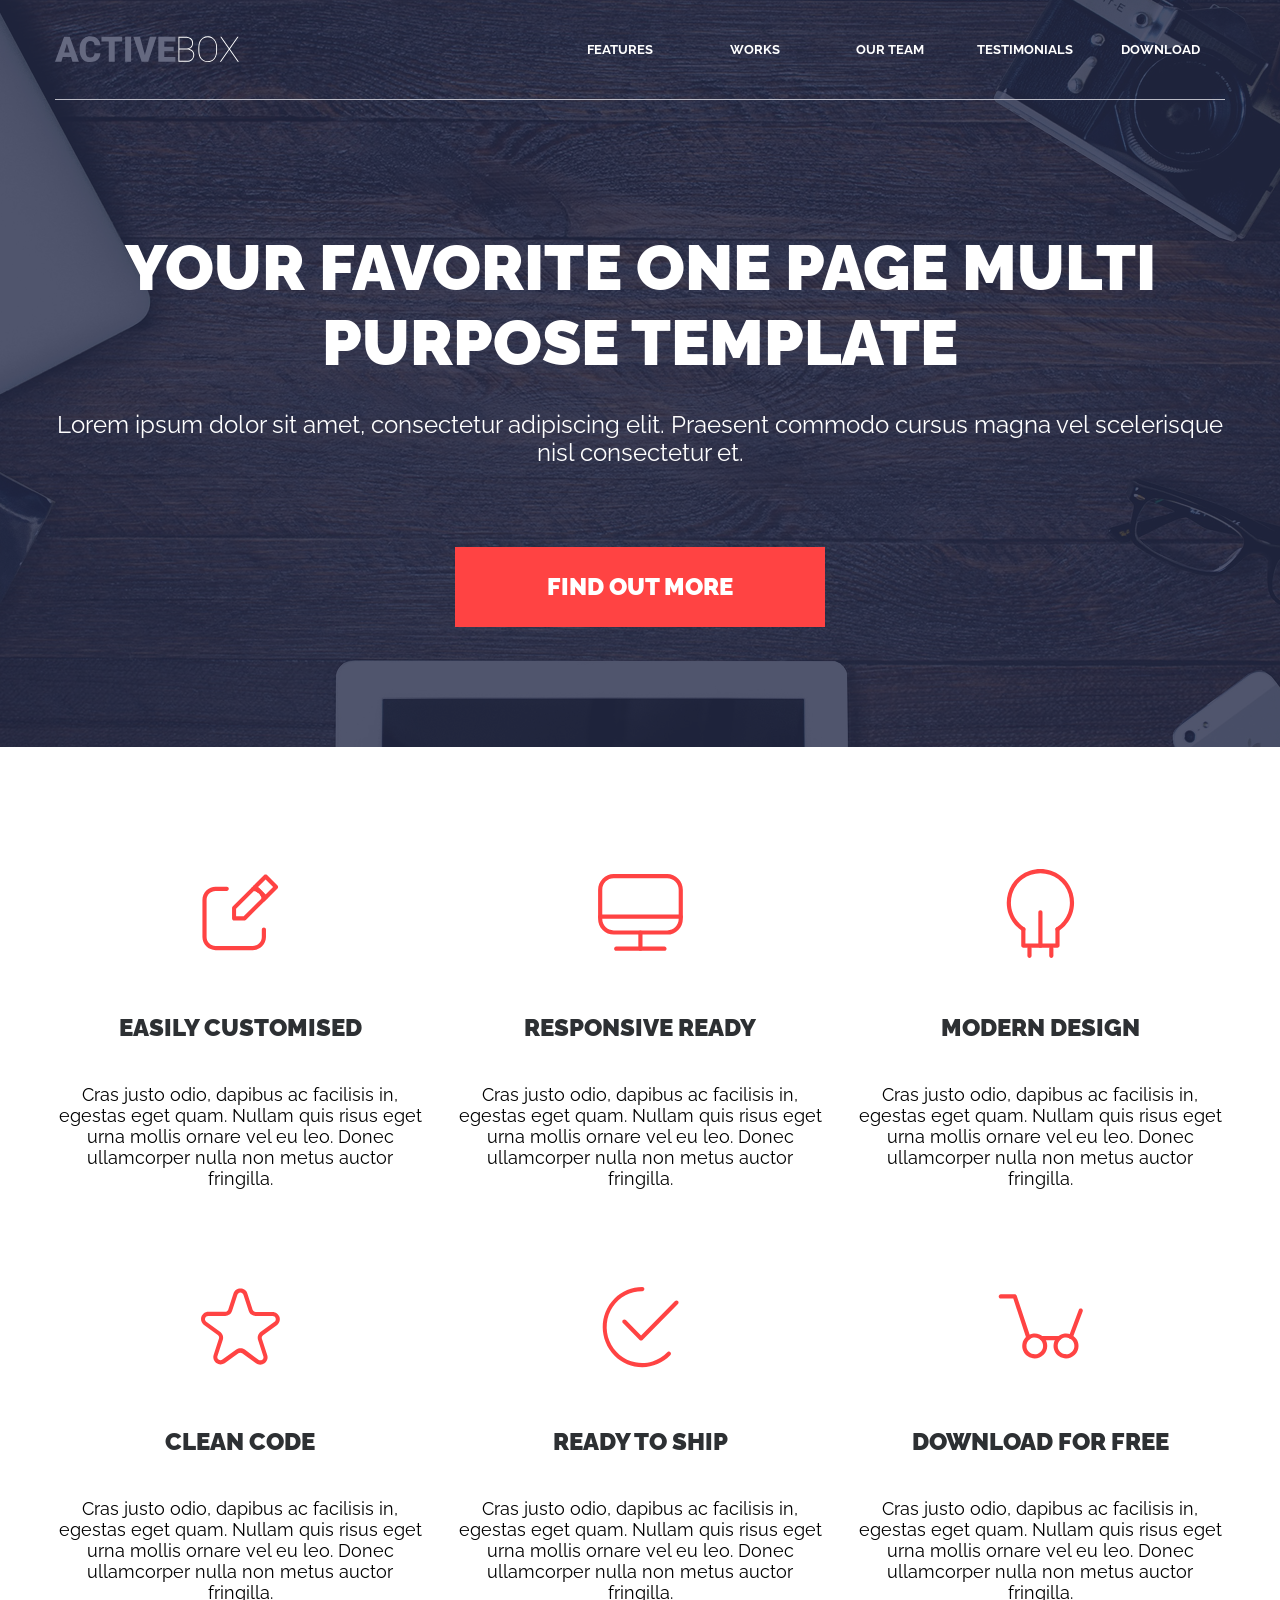
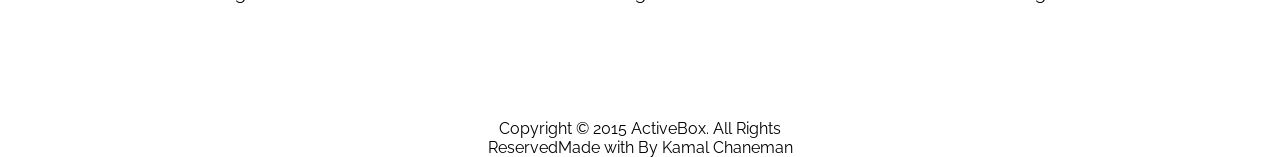
==== ActiveBox/index.html @ f8996e9f "init work on ActiveBox project" ====
<!DOCTYPE html>
<html lang="en">
<head>
    <meta charset="UTF-8">
    <meta name="viewport" content="width=device-width, initial-scale=1.0">
    <title>Active Box</title>
    <link rel="icon" type="image/svg" href="images/favicon.svg">
    <link rel="stylesheet" href="styles/style.css">
</head>
<body>
    <header class="header">
        <div class="container">
            <a class="header__logo" href="#top">
                <img src="images/logo.svg">
            </a>
            <nav class="menu">
                <ul class="menu__items">
                    <li class="menu__item"><a class="menu__link">features</a></li>
                    <li class="menu__item"><a class="menu__link">works</a></li>
                    <li class="menu__item"><a class="menu__link">our team</a></li>
                    <li class="menu__item"><a class="menu__link">testimonials</a></li>
                    <li class="menu__item"><a class="menu__link">download</a></li>
                </ul>
            </nav>
        </div>
    </header>
    <main>
        <section class="intro">
            <div class="container"> 
                <h1 class="intro__title">Your Favorite One Page Multi Purpose Template</h1>
                <p class="intro__text">Lorem ipsum dolor sit amet, consectetur adipiscing elit. Praesent commodo cursus magna vel scelerisque nisl consectetur et.</p>
                <button>Find Out More</button>
            </div>
        </section>
        <div class="works">
            <div class="container">
                <div class="works__item">
                    <div class="works__item__wrapper-image">
                        <svg class="works__item__image" width="77" height="77" viewBox="0 0 77 77" fill="none" xmlns="http://www.w3.org/2000/svg">
                            <path d="M50.7596 76.1257H13.5929C10.0971 76.1146 6.7482 74.7182 4.28016 72.2423C1.81212 69.7665 0.426252 66.4132 0.42627 62.9173V25.8757C0.437257 22.387 1.82798 19.0444 4.29483 16.5776C6.76169 14.1107 10.1043 12.72 13.5929 12.709H24.7179C25.2705 12.709 25.8004 12.9285 26.1911 13.3192C26.5818 13.7099 26.8013 14.2398 26.8013 14.7923C26.8013 15.3449 26.5818 15.8748 26.1911 16.2655C25.8004 16.6562 25.2705 16.8757 24.7179 16.8757H13.5929C11.2094 16.8866 8.92654 17.8383 7.24108 19.5238C5.55563 21.2093 4.6039 23.4921 4.59294 25.8757V62.9173C4.59291 65.3081 5.53979 67.6016 7.22643 69.2961C8.91307 70.9905 11.2022 71.948 13.5929 71.959H50.7596C51.947 71.959 53.1227 71.7251 54.2197 71.2707C55.3167 70.8164 56.3134 70.1503 57.153 69.3107C57.9926 68.4712 58.6586 67.4744 59.113 66.3774C59.5674 65.2804 59.8013 64.1047 59.8013 62.9173V55.5007C59.8013 54.9481 60.0208 54.4182 60.4115 54.0275C60.8022 53.6368 61.3321 53.4173 61.8846 53.4173C62.4371 53.4173 62.967 53.6368 63.3577 54.0275C63.7484 54.4182 63.9679 54.9481 63.9679 55.5007V62.9173C63.9679 66.4204 62.5763 69.78 60.0993 72.257C57.6223 74.7341 54.2627 76.1257 50.7596 76.1257V76.1257Z" fill="#FF4343"/>
                            <path d="M61.7179 27.3756C61.1795 27.3761 60.6618 27.1681 60.2734 26.7952C59.885 26.4223 59.6561 25.9136 59.6345 25.3756C59.5516 23.8318 59.0629 22.3371 58.2179 21.0423C57.5377 19.9667 56.6268 19.0559 55.5512 18.3756C54.3002 17.5675 52.8689 17.0808 51.3845 16.959C51.1109 16.9483 50.842 16.8837 50.5934 16.7689C50.3447 16.6542 50.1211 16.4916 49.9353 16.2903C49.7495 16.0891 49.6053 15.8532 49.5108 15.5962C49.4163 15.3391 49.3734 15.066 49.3845 14.7923C49.3728 14.2647 49.5658 13.7529 49.9232 13.3645C50.2805 12.9761 50.7744 12.7412 51.3012 12.709C53.6148 12.8121 55.8588 13.5313 57.8012 14.7923C59.3832 15.7885 60.7216 17.127 61.7179 18.709C62.9789 20.6514 63.6981 22.8954 63.8012 25.209C63.8124 25.4826 63.7695 25.7558 63.675 26.0128C63.5805 26.2699 63.4362 26.5058 63.2504 26.707C63.0647 26.9082 62.8411 27.0709 62.5924 27.1856C62.3437 27.3003 62.0749 27.3649 61.8012 27.3756H61.7179Z" fill="#FF4343"/>
                            <path d="M42.4258 46.5006H32.1342C31.5816 46.5006 31.0517 46.2811 30.661 45.8904C30.2703 45.4997 30.0508 44.9698 30.0508 44.4172V33.9172C30.0476 33.3736 30.2569 32.8503 30.6342 32.4589L51.4675 11.6256C51.8569 11.2438 52.3805 11.03 52.9258 11.03C53.4711 11.03 53.9947 11.2438 54.3842 11.6256L58.0092 15.2506C58.3909 15.64 58.6047 16.1636 58.6047 16.7089C58.6047 17.2542 58.3909 17.7778 58.0092 18.1672C57.8155 18.3625 57.5851 18.5175 57.3312 18.6233C57.0773 18.729 56.805 18.7835 56.53 18.7835C56.255 18.7835 55.9827 18.729 55.7288 18.6233C55.4749 18.5175 55.2445 18.3625 55.0508 18.1672L52.9258 16.0839L34.0925 34.7922V42.3339H41.6342L60.5092 23.4172L58.3842 21.2922C58.0024 20.9028 57.7886 20.3792 57.7886 19.8339C57.7886 19.2886 58.0024 18.765 58.3842 18.3756C58.5778 18.1803 58.8083 18.0253 59.0621 17.9195C59.316 17.8138 59.5883 17.7593 59.8633 17.7593C60.1384 17.7593 60.4107 17.8138 60.6645 17.9195C60.9184 18.0253 61.1488 18.1803 61.3425 18.3756L64.9258 21.9589C65.1211 22.1526 65.2761 22.383 65.3819 22.6369C65.4876 22.8907 65.5421 23.163 65.5421 23.4381C65.5421 23.7131 65.4876 23.9854 65.3819 24.2393C65.2761 24.4931 65.1211 24.7236 64.9258 24.9172L44.0925 45.7506C43.8843 45.9873 43.6279 46.1767 43.3404 46.3061C43.0529 46.4354 42.7411 46.5018 42.4258 46.5006Z" fill="#FF4343"/>
                            <path d="M63.5928 25.5006C63.0365 25.506 62.4994 25.2971 62.0928 24.9173L58.5095 21.2923C58.1278 20.9028 57.914 20.3793 57.914 19.8339C57.914 19.2886 58.1278 18.765 58.5095 18.3756C58.7032 18.1803 58.9336 18.0254 59.1875 17.9196C59.4413 17.8138 59.7136 17.7594 59.9887 17.7594C60.2637 17.7594 60.536 17.8138 60.7899 17.9196C61.0437 18.0254 61.2741 18.1803 61.4678 18.3756L63.5928 20.5006L71.0928 12.9589L63.5928 5.45894L56.0512 12.9589L58.1762 15.0839C58.5579 15.4734 58.7717 15.997 58.7717 16.5423C58.7717 17.0876 58.5579 17.6112 58.1762 18.0006C57.9825 18.1959 57.7521 18.3509 57.4982 18.4566C57.2443 18.5624 56.972 18.6169 56.697 18.6169C56.422 18.6169 56.1497 18.5624 55.8958 18.4566C55.6419 18.3509 55.4115 18.1959 55.2178 18.0006L51.6345 14.4173C51.4343 14.2312 51.2753 14.0054 51.1677 13.7542C51.06 13.5031 51.0062 13.2322 51.0095 12.9589C51.0054 12.6794 51.0588 12.4021 51.1663 12.1441C51.2738 11.8861 51.4332 11.6529 51.6345 11.4589L62.0928 1.04227C62.2865 0.847004 62.5169 0.692016 62.7708 0.586248C63.0247 0.48048 63.297 0.426025 63.572 0.426025C63.847 0.426025 64.1193 0.48048 64.3732 0.586248C64.6271 0.692016 64.8575 0.847004 65.0512 1.04227L75.5095 11.4589C75.8939 11.8554 76.1088 12.3859 76.1088 12.9381C76.1088 13.4903 75.8939 14.0208 75.5095 14.4173L65.0512 24.9173C64.6598 25.2945 64.1364 25.5039 63.5928 25.5006Z" fill="#FF4343"/>
                        </svg>    
                    </div>                      
                    <h3 class="works__item__title">Easily Customised</h3>
                    <p class="works__item__text">Cras justo odio, dapibus ac facilisis in, egestas eget quam. Nullam quis risus eget urna mollis ornare vel eu leo. Donec ullamcorper nulla non metus auctor fringilla.</p>
                </div>
                <div class="works__item">
                    <div class="works__item__wrapper-image">
                        <svg class="works__item__image" width="85" height="77" viewBox="0 0 85 77" fill="none" xmlns="http://www.w3.org/2000/svg">
                            <path d="M69.2682 60.6166H15.6848C11.5519 60.6166 7.58817 58.9748 4.66573 56.0524C1.74329 53.1299 0.101475 49.1662 0.101475 45.0333V15.8666C0.0794684 13.8042 0.465993 11.7579 1.23876 9.84563C2.01152 7.93337 3.15523 6.19302 4.60392 4.72496C6.05262 3.2569 7.77763 2.09018 9.67946 1.29209C11.5813 0.493999 13.6223 0.0803338 15.6848 0.0749512H69.2682C73.3977 0.0859488 77.355 1.73129 80.2751 4.65135C83.1951 7.57141 84.8405 11.5287 84.8515 15.6583V45.0333C84.8515 47.0797 84.4484 49.1061 83.6653 50.9968C82.8821 52.8874 81.7343 54.6053 80.2872 56.0524C78.8402 57.4994 77.1223 58.6473 75.2316 59.4304C73.341 60.2135 71.3146 60.6166 69.2682 60.6166ZM15.6848 4.24162C12.6569 4.24162 9.75305 5.44444 7.61201 7.58548C5.47097 9.72652 4.26814 12.6304 4.26814 15.6583V45.0333C4.26814 48.0612 5.47097 50.965 7.61201 53.1061C9.75305 55.2471 12.6569 56.45 15.6848 56.45H69.2682C72.296 56.45 75.1999 55.2471 77.341 53.1061C79.482 50.965 80.6848 48.0612 80.6848 45.0333V15.8666C80.7125 14.3499 80.4376 12.8429 79.8763 11.4336C79.315 10.0244 78.4784 8.7411 77.4155 7.6588C76.3526 6.5765 75.0847 5.71688 73.6858 5.13015C72.2869 4.54343 70.7851 4.24137 69.2682 4.24162H15.6848Z" fill="#FF4343"/>
                            <path d="M82.7673 44.7834H2.18392C1.63472 44.7727 1.111 44.5498 0.722583 44.1614C0.334171 43.773 0.111253 43.2492 0.100586 42.7C0.100586 42.1475 0.320079 41.6176 0.71078 41.2269C1.10148 40.8362 1.63138 40.6167 2.18392 40.6167H82.7673C83.3198 40.6167 83.8497 40.8362 84.2404 41.2269C84.6311 41.6176 84.8506 42.1475 84.8506 42.7C84.8506 43.2526 84.6311 43.7825 84.2404 44.1732C83.8497 44.5639 83.3198 44.7834 82.7673 44.7834Z" fill="#FF4343"/>
                            <path d="M42.4207 76.7417C41.8682 76.7417 41.3383 76.5222 40.9476 76.1315C40.5569 75.7408 40.3374 75.2109 40.3374 74.6584V58.5334C40.3374 57.9809 40.5569 57.451 40.9476 57.0603C41.3383 56.6696 41.8682 56.4501 42.4207 56.4501C42.9733 56.4501 43.5032 56.6696 43.8939 57.0603C44.2846 57.451 44.5041 57.9809 44.5041 58.5334V74.6584C44.5041 75.2109 44.2846 75.7408 43.8939 76.1315C43.5032 76.5222 42.9733 76.7417 42.4207 76.7417Z" fill="#FF4343"/>
                            <path d="M66.4938 76.7417H18.1605C17.6079 76.7417 17.078 76.5222 16.6873 76.1315C16.2966 75.7408 16.0771 75.2109 16.0771 74.6584C16.0771 74.1059 16.2966 73.576 16.6873 73.1853C17.078 72.7946 17.6079 72.5751 18.1605 72.5751H66.4938C67.0464 72.5751 67.5763 72.7946 67.967 73.1853C68.3577 73.576 68.5772 74.1059 68.5772 74.6584C68.5772 75.2109 68.3577 75.7408 67.967 76.1315C67.5763 76.5222 67.0464 76.7417 66.4938 76.7417Z" fill="#FF4343"/>
                        </svg>
                    </div>                        
                    <h3 class="works__item__title">Responsive Ready</h3>
                    <p class="works__item__text">Cras justo odio, dapibus ac facilisis in, egestas eget quam. Nullam quis risus eget urna mollis ornare vel eu leo. Donec ullamcorper nulla non metus auctor fringilla.</p>
                </div>
                <div class="works__item">
                    <div class="works__item__wrapper-image">
                        <svg class="works__item__image" width="69" height="90" viewBox="0 0 69 90" fill="none" xmlns="http://www.w3.org/2000/svg">
                            <path d="M51.4917 63.2833C51.1469 63.2873 50.8066 63.2056 50.5011 63.0456C50.1957 62.8856 49.9348 62.6523 49.7417 62.3666C49.5878 62.1352 49.4818 61.8752 49.4299 61.6022C49.3779 61.3291 49.3812 61.0484 49.4394 60.7766C49.4977 60.5048 49.6097 60.2474 49.769 60.0195C49.9282 59.7917 50.1315 59.598 50.3667 59.45C55.7266 56.0025 59.826 50.912 62.0513 44.9404C64.2767 38.9687 64.5084 32.4369 62.7118 26.3226C60.9152 20.2082 57.1869 14.84 52.0848 11.0214C46.9827 7.20279 40.7812 5.13906 34.4084 5.13906C28.0355 5.13906 21.834 7.20279 16.7319 11.0214C11.6298 14.84 7.90151 20.2082 6.10491 26.3226C4.30831 32.4369 4.54003 38.9687 6.76542 44.9404C8.9908 50.912 13.0902 56.0025 18.45 59.45C18.6957 59.5901 18.9103 59.7789 19.0807 60.0046C19.2511 60.2304 19.3737 60.4886 19.4411 60.7633C19.5085 61.038 19.5192 61.3236 19.4727 61.6026C19.4261 61.8816 19.3232 62.1482 19.1702 62.3862C19.0173 62.6241 18.8174 62.8284 18.583 62.9866C18.3485 63.1448 18.0842 63.2536 17.8063 63.3064C17.5284 63.3591 17.2426 63.3547 16.9665 63.2935C16.6903 63.2322 16.4296 63.1153 16.2 62.95C10.0822 59.0162 5.40286 53.207 2.86229 46.3918C0.321723 39.5765 0.0565906 32.1218 2.10657 25.1433C4.15655 18.1648 8.4114 12.0378 14.2343 7.67936C20.0572 3.32093 27.135 0.965454 34.4084 0.965454C41.6818 0.965454 48.7596 3.32093 54.5825 7.67936C60.4054 12.0378 64.6602 18.1648 66.7102 25.1433C68.7602 32.1218 68.495 39.5765 65.9545 46.3918C63.4139 53.207 58.7345 59.0162 52.6167 62.95C52.2846 63.1734 51.892 63.2898 51.4917 63.2833V63.2833Z" fill="#FF4343"/>
                            <path d="M51.4917 79.7417H17.325C16.7758 79.731 16.2521 79.5081 15.8637 79.1197C15.4753 78.7313 15.2524 78.2076 15.2417 77.6584V61.2C15.2524 60.6508 15.4753 60.1271 15.8637 59.7387C16.2521 59.3503 16.7758 59.1274 17.325 59.1167C17.8776 59.1167 18.4075 59.3362 18.7982 59.7269C19.1889 60.1176 19.4084 60.6475 19.4084 61.2V75.575H49.4084V61.2C49.4084 60.6475 49.6279 60.1176 50.0186 59.7269C50.4093 59.3362 50.9392 59.1167 51.4917 59.1167C52.0409 59.1274 52.5646 59.3503 52.953 59.7387C53.3414 60.1271 53.5644 60.6508 53.575 61.2V77.6584C53.5644 78.2076 53.3414 78.7313 52.953 79.1197C52.5646 79.5081 52.0409 79.731 51.4917 79.7417V79.7417Z" fill="#FF4343"/>
                            <path d="M23.4915 89.9084C22.939 89.9084 22.4091 89.6889 22.0184 89.2982C21.6277 88.9075 21.4082 88.3776 21.4082 87.8251V80.4918C21.4189 79.9426 21.6418 79.4189 22.0302 79.0304C22.4186 78.642 22.9423 78.4191 23.4915 78.4084C24.0441 78.4084 24.574 78.6279 24.9647 79.0186C25.3554 79.4093 25.5749 79.9392 25.5749 80.4918V87.8251C25.5749 88.3776 25.3554 88.9075 24.9647 89.2982C24.574 89.6889 24.0441 89.9084 23.4915 89.9084Z" fill="#FF4343"/>
                            <path d="M45.325 89.9084C44.7725 89.9084 44.2426 89.6889 43.8519 89.2982C43.4612 88.9075 43.2417 88.3776 43.2417 87.8251V80.4918C43.2417 79.9392 43.4612 79.4093 43.8519 79.0186C44.2426 78.6279 44.7725 78.4084 45.325 78.4084C45.8742 78.4191 46.398 78.642 46.7864 79.0304C47.1748 79.4189 47.3977 79.9426 47.4084 80.4918V87.8251C47.4084 88.3776 47.1889 88.9075 46.7982 89.2982C46.4075 89.6889 45.8776 89.9084 45.325 89.9084Z" fill="#FF4343"/>
                            <path d="M34.4085 79.7416C33.856 79.7416 33.3261 79.5221 32.9354 79.1314C32.5447 78.7407 32.3252 78.2108 32.3252 77.6582V44.3249C32.3252 43.7724 32.5447 43.2425 32.9354 42.8518C33.3261 42.4611 33.856 42.2416 34.4085 42.2416C34.9611 42.2416 35.491 42.4611 35.8817 42.8518C36.2724 43.2425 36.4919 43.7724 36.4919 44.3249V77.6582C36.4919 78.2108 36.2724 78.7407 35.8817 79.1314C35.491 79.5221 34.9611 79.7416 34.4085 79.7416Z" fill="#FF4343"/>
                        </svg> 
                    </div>                       
                    <h3 class="works__item__title">Modern Design</h3>
                    <p class="works__item__text">Cras justo odio, dapibus ac facilisis in, egestas eget quam. Nullam quis risus eget urna mollis ornare vel eu leo. Donec ullamcorper nulla non metus auctor fringilla.</p>
                </div>
                <div class="works__item">
                    <div class="works__item__wrapper-image">
                        <svg class="works__item__image" width="79" height="77" viewBox="0 0 79 77" fill="none" xmlns="http://www.w3.org/2000/svg">
                            <path d="M19.4919 76.4083C17.9912 76.3711 16.5376 75.8769 15.3252 74.9916C14.0464 74.0723 13.0996 72.7638 12.6264 71.2616C12.1532 69.7594 12.1791 68.1445 12.7002 66.6583L17.9502 50.4916C18.1555 49.8537 18.1531 49.1672 17.9435 48.5308C17.7338 47.8944 17.3277 47.3409 16.7836 46.9499L3.03356 36.9499C1.79664 36.045 0.874324 34.7752 0.396221 33.3191C-0.0818823 31.8629 -0.0917467 30.2936 0.368013 28.8316C0.827772 27.3695 1.73405 26.0883 2.9595 25.1679C4.18495 24.2474 5.66799 23.7341 7.20023 23.6999H24.2002C24.8395 23.7146 25.4683 23.5353 26.0038 23.1858C26.5393 22.8362 26.9564 22.3328 27.2002 21.7416L32.4502 5.53326C32.8944 4.03821 33.8142 2.72887 35.07 1.80395C36.3258 0.879022 37.849 0.389007 39.4086 0.408261V0.408261C40.9559 0.390404 42.468 0.870981 43.7211 1.77893C44.9742 2.68687 45.9019 3.97398 46.3669 5.44993L51.6169 21.7416C51.832 22.3683 52.2359 22.9131 52.773 23.301C53.3102 23.689 53.9543 23.9011 54.6169 23.9083H71.6586C73.1908 23.9424 74.6738 24.4558 75.8993 25.3762C77.1247 26.2966 78.031 27.5779 78.4908 29.0399C78.9505 30.5019 78.9407 32.0713 78.4626 33.5274C77.9845 34.9835 77.0622 36.2533 75.8252 37.1583L62.0752 47.1583C61.5311 47.5492 61.125 48.1027 60.9153 48.7392C60.7057 49.3756 60.7033 50.0621 60.9086 50.6999L66.2002 66.9083C66.7102 68.3994 66.7262 70.0152 66.2459 71.5162C65.7656 73.0172 64.8145 74.3235 63.5336 75.2416C62.2908 76.1779 60.7771 76.6843 59.2211 76.6843C57.6651 76.6843 56.1513 76.1779 54.9086 75.2416L41.1586 65.2416C40.6165 64.8577 39.9686 64.6516 39.3044 64.6516C38.6402 64.6516 37.9923 64.8577 37.4502 65.2416L23.6586 75.2416C22.423 76.0505 20.9678 76.4579 19.4919 76.4083V76.4083ZM7.15856 27.9916C6.48984 27.9726 5.8335 28.1745 5.29116 28.5662C4.74882 28.9579 4.35074 29.5175 4.15856 30.1583C3.94233 30.7913 3.93493 31.4769 4.13744 32.1145C4.33995 32.752 4.74168 33.3077 5.28356 33.6999L19.0752 43.6999C20.351 44.6224 21.298 45.929 21.7778 47.4284C22.2577 48.9279 22.2451 50.5415 21.7419 52.0333L16.4919 68.0749C16.2688 68.7073 16.2579 69.3952 16.4609 70.0343C16.6639 70.6734 17.0698 71.2289 17.6169 71.6166C18.1485 72.0254 18.8004 72.2471 19.4711 72.2471C20.1417 72.2471 20.7936 72.0254 21.3252 71.6166L35.2419 61.6166C36.4862 60.7027 37.9897 60.2099 39.5336 60.2099C41.0774 60.2099 42.5809 60.7027 43.8252 61.6166L57.4919 71.7416C58.0235 72.1504 58.6754 72.3721 59.3461 72.3721C60.0167 72.3721 60.6686 72.1504 61.2002 71.7416C61.7474 71.3539 62.1532 70.7984 62.3562 70.1593C62.5592 69.5202 62.5484 68.8323 62.3252 68.1999L57.0752 52.0333C56.5721 50.5415 56.5595 48.9279 57.0393 47.4284C57.5191 45.929 58.4662 44.6224 59.7419 43.6999L73.4919 33.6999C74.0227 33.3057 74.4168 32.7551 74.6188 32.1256C74.8209 31.496 74.8209 30.819 74.6187 30.1895C74.4165 29.5599 74.0223 29.0095 73.4915 28.6153C72.9606 28.2212 72.3197 28.003 71.6586 27.9916H54.6169C53.0884 27.9726 51.6041 27.4764 50.3715 26.5725C49.1388 25.6685 48.2195 24.402 47.7419 22.9499L42.4086 6.74159C42.2164 6.1008 41.8183 5.54123 41.276 5.14955C40.7336 4.75786 40.0773 4.55589 39.4086 4.57493V4.57493C38.7398 4.55589 38.0835 4.75786 37.5412 5.14955C36.9988 5.54123 36.6007 6.1008 36.4086 6.74159L31.0752 22.9499C30.5977 24.402 29.6783 25.6685 28.4456 26.5725C27.213 27.4764 25.7287 27.9726 24.2002 27.9916H7.15856Z" fill="#FF4343"/>
                        </svg>
                    </div>                        
                    <h3 class="works__item__title">Clean Code</h3>
                    <p class="works__item__text">Cras justo odio, dapibus ac facilisis in, egestas eget quam. Nullam quis risus eget urna mollis ornare vel eu leo. Donec ullamcorper nulla non metus auctor fringilla.</p>
                </div>
                <div class="works__item">
                    <div class="works__item__wrapper-image">
                        <svg class="works__item__image" width="77" height="82" viewBox="0 0 77 82" fill="none" xmlns="http://www.w3.org/2000/svg">
                            <path d="M40.2996 81.2277C29.8015 81.2277 19.7333 76.9995 12.31 69.473C4.88668 61.9466 0.716309 51.7386 0.716309 41.0946C0.716309 30.4507 4.88668 20.2427 12.31 12.7163C19.7333 5.18984 29.8015 0.961548 40.2996 0.961548C40.8522 0.961548 41.3821 1.18409 41.7728 1.58022C42.1635 1.97634 42.383 2.51361 42.383 3.07382C42.383 3.63402 42.1635 4.17129 41.7728 4.56742C41.3821 4.96354 40.8522 5.18608 40.2996 5.18608C34.4566 5.15096 28.6957 6.58215 23.5305 9.3521C18.3653 12.122 13.9563 16.1447 10.6965 21.0614C7.43676 25.9782 5.42745 31.6363 4.84772 37.5314C4.268 43.4265 5.13587 49.3755 7.37398 54.848C9.61209 60.3205 13.1509 65.1466 17.675 68.8961C22.199 72.6455 27.5678 75.2018 33.3027 76.3371C39.0376 77.4724 44.9604 77.1514 50.5433 75.4028C56.1261 73.6541 61.1956 70.5321 65.2996 66.3151C65.4849 66.0928 65.7135 65.9117 65.971 65.7831C66.2286 65.6545 66.5095 65.5814 66.7963 65.5681C67.0831 65.5549 67.3695 65.6018 67.6375 65.7061C67.9055 65.8104 68.1494 65.9697 68.3538 66.174C68.5582 66.3784 68.7188 66.6233 68.8254 66.8936C68.9321 67.1638 68.9825 67.4535 68.9735 67.7444C68.9645 68.0353 68.8963 68.3212 68.7731 68.5841C68.65 68.8471 68.4746 69.0814 68.258 69.2723C64.6149 73.0485 60.2661 76.0506 55.4657 78.1033C50.6653 80.1561 45.5095 81.2182 40.2996 81.2277V81.2277Z" fill="#FF4343"/>
                            <path d="M39.0498 54.6131C38.7797 54.6219 38.5106 54.5739 38.2596 54.4721C38.0086 54.3703 37.7812 54.2169 37.5915 54.0216L20.9248 37.1235C20.7296 36.9271 20.5746 36.6935 20.4688 36.4361C20.363 36.1787 20.3086 35.9026 20.3086 35.6238C20.3086 35.3449 20.363 35.0688 20.4688 34.8114C20.5746 34.554 20.7296 34.3204 20.9248 34.1241C21.3213 33.7343 21.8518 33.5164 22.404 33.5164C22.9562 33.5164 23.4867 33.7343 23.8832 34.1241L39.0498 49.5436L73.0082 15.1136C73.4005 14.7159 73.9325 14.4924 74.4873 14.4924C75.0421 14.4924 75.5742 14.7159 75.9665 15.1136C76.3588 15.5114 76.5792 16.0508 76.5792 16.6133C76.5792 17.1758 76.3588 17.7153 75.9665 18.1131L40.5498 54.0216C40.351 54.2161 40.116 54.3686 39.8584 54.4701C39.6009 54.5717 39.3261 54.6203 39.0498 54.6131V54.6131Z" fill="#FF4343"/>
                        </svg>
                    </div>                     
                    <h3 class="works__item__title">Ready to Ship</h3>
                    <p class="works__item__text">Cras justo odio, dapibus ac facilisis in, egestas eget quam. Nullam quis risus eget urna mollis ornare vel eu leo. Donec ullamcorper nulla non metus auctor fringilla.</p>
                </div>
                <div class="works__item">
                    <div class="works__item__wrapper-image">
                        <svg class="works__item__image" width="85" height="65" viewBox="0 0 85 65" fill="none" xmlns="http://www.w3.org/2000/svg">
                            <path d="M61.1081 46.1999H43.6497C43.0972 46.1999 42.5673 45.9804 42.1766 45.5897C41.7859 45.199 41.5664 44.6691 41.5664 44.1165C41.5664 43.564 41.7859 43.0341 42.1766 42.6434C42.5673 42.2527 43.0972 42.0332 43.6497 42.0332H61.1081C61.6606 42.0332 62.1905 42.2527 62.5812 42.6434C62.9719 43.0341 63.1914 43.564 63.1914 44.1165C63.1914 44.6691 62.9719 45.199 62.5812 45.5897C62.1905 45.9804 61.6606 46.1999 61.1081 46.1999Z" fill="#FF4343"/>
                            <path d="M72.8583 44.9082C72.6117 44.9667 72.3548 44.9667 72.1083 44.9082C71.8515 44.8157 71.6159 44.6726 71.4153 44.4874C71.2148 44.3022 71.0535 44.0787 70.9408 43.8301C70.8281 43.5815 70.7665 43.3128 70.7595 43.04C70.7524 42.7671 70.8002 42.4956 70.8999 42.2416L80.8166 15.7416C81.0128 15.2299 81.4028 14.8162 81.9019 14.59C82.401 14.3638 82.9692 14.3434 83.4833 14.5332C83.9989 14.7387 84.4159 15.1341 84.6485 15.638C84.8811 16.142 84.9114 16.7159 84.7333 17.2416L74.8166 43.6166C74.6486 43.9971 74.3746 44.3213 74.0274 44.5504C73.6801 44.7794 73.2742 44.9036 72.8583 44.9082V44.9082Z" fill="#FF4343"/>
                            <path d="M30.3164 45.7C29.8817 45.7032 29.4573 45.5674 29.1051 45.3126C28.7528 45.0578 28.4911 44.6972 28.3581 44.2834L15.2747 4.53337H2.77474C2.22221 4.53337 1.6923 4.31387 1.3016 3.92317C0.9109 3.53247 0.691406 3.00257 0.691406 2.45003C0.702073 1.90084 0.924992 1.37711 1.3134 0.988698C1.70182 0.600285 2.22555 0.377366 2.77474 0.366699H16.7747C17.2064 0.375905 17.6251 0.516406 17.9749 0.76949C18.3248 1.02257 18.5892 1.37623 18.7331 1.78337L32.4414 42.95C32.5327 43.207 32.5716 43.4796 32.5558 43.7519C32.5401 44.0241 32.4699 44.2904 32.3495 44.5351C32.2291 44.7798 32.0609 44.9979 31.8549 45.1765C31.6488 45.3551 31.409 45.4906 31.1497 45.575C30.885 45.6794 30.6001 45.7221 30.3164 45.7V45.7Z" fill="#FF4343"/>
                            <path d="M36.7334 64.45C34.2611 64.45 31.8444 63.7169 29.7888 62.3433C27.7332 60.9698 26.131 59.0176 25.1849 56.7335C24.2388 54.4494 23.9913 51.9361 24.4736 49.5113C24.9559 47.0866 26.1464 44.8593 27.8946 43.1111C29.6427 41.363 31.87 40.1725 34.2948 39.6901C36.7195 39.2078 39.2329 39.4554 41.5169 40.4015C43.801 41.3476 45.7533 42.9497 47.1268 45.0053C48.5003 47.0609 49.2334 49.4777 49.2334 51.95C49.2334 55.2652 47.9164 58.4446 45.5722 60.7888C43.228 63.133 40.0486 64.45 36.7334 64.45V64.45ZM36.7334 43.6166C35.0852 43.6166 33.4741 44.1054 32.1037 45.021C30.7332 45.9367 29.6651 47.2382 29.0344 48.7609C28.4037 50.2836 28.2386 51.9592 28.5602 53.5757C28.8817 55.1922 29.6754 56.6771 30.8408 57.8425C32.0063 59.008 33.4911 59.8016 35.1077 60.1232C36.7242 60.4447 38.3997 60.2797 39.9224 59.649C41.4452 59.0182 42.7466 57.9501 43.6623 56.5797C44.578 55.2093 45.0667 53.5981 45.0667 51.95C45.0667 49.7398 44.1888 47.6202 42.626 46.0574C41.0632 44.4946 38.9435 43.6166 36.7334 43.6166Z" fill="#FF4343"/>
                            <path d="M68.0249 64.45C65.5526 64.45 63.1359 63.7169 61.0803 62.3433C59.0247 60.9698 57.4225 59.0176 56.4764 56.7335C55.5303 54.4494 55.2828 51.9361 55.7651 49.5113C56.2474 47.0866 57.4379 44.8593 59.1861 43.1111C60.9342 41.363 63.1615 40.1725 65.5863 39.6901C68.011 39.2078 70.5244 39.4554 72.8084 40.4015C75.0925 41.3476 77.0448 42.9497 78.4183 45.0053C79.7918 47.0609 80.5249 49.4777 80.5249 51.95C80.5249 55.2652 79.2079 58.4446 76.8637 60.7888C74.5195 63.133 71.3401 64.45 68.0249 64.45V64.45ZM68.0249 43.6166C66.3767 43.6166 64.7656 44.1054 63.3952 45.021C62.0247 45.9367 60.9566 47.2382 60.3259 48.7609C59.6952 50.2836 59.5302 51.9592 59.8517 53.5757C60.1732 55.1922 60.9669 56.6771 62.1324 57.8425C63.2978 59.008 64.7826 59.8016 66.3992 60.1232C68.0157 60.4447 69.6912 60.2797 71.2139 59.649C72.7367 59.0182 74.0381 57.9501 74.9538 56.5797C75.8695 55.2093 76.3582 53.5981 76.3582 51.95C76.3582 49.7398 75.4803 47.6202 73.9175 46.0574C72.3547 44.4946 70.235 43.6166 68.0249 43.6166Z" fill="#FF4343"/>
                        </svg> 
                    </div>
                    <h3 class="works__item__title">Download for Free</h3>
                    <p class="works__item__text">Cras justo odio, dapibus ac facilisis in, egestas eget quam. Nullam quis risus eget urna mollis ornare vel eu leo. Donec ullamcorper nulla non metus auctor fringilla.</p>
                </div>
            </div>
        </div>
    </main>
    <footer class="footer">
        <div class="container">
            <p class="footer__text">Copyright © 2015 ActiveBox. All Rights</p>
            <p class="footer__text">ReservedMade with <span>By Kamal Chaneman</span></p>
        </div>
    </footer>
</body>
</html>
---- ActiveBox/styles/style.css ----
@font-face {
  font-family: "Raleway";
  src: url(Raleway-VariableFont_wght.ttf);
}
* {
  margin: 0;
  padding: 0;
  box-sizing: border-box;
}

body {
  font-family: "Raleway";
}

@media only screen and (min-width: 1124px) {
  .container {
    max-width: 1170px;
    margin: 0 auto;
    text-align: center;
  }
}
@media only screen and (min-device-width: 768px) and (max-device-width: 1024px) {
  .container {
    max-width: 984px;
    margin: 0 auto;
    text-align: center;
  }
}
@media only screen and (max-device-width: 320px) {
  .container {
    max-width: 279px;
    margin: 0 auto;
    text-align: center;
  }
}
button {
  width: 100%;
  max-width: 370px;
  font-family: "Raleway";
  font-size: 24px;
  font-weight: 900;
  text-transform: uppercase;
  line-height: 28px;
  color: #ffffff;
  background-color: #FF4343;
  border: none;
  padding: 26px 10px;
}

button:hover {
  background-color: #E71414;
}

button:active {
  box-shadow: 4px 4px 30px #FF4343;
}

.header {
  position: absolute;
  width: 100%;
  z-index: 3;
}
.header .container {
  width: 100%;
  display: flex;
  justify-content: space-between;
  align-items: center;
  padding: 36px 0;
}
.header .container::after {
  display: block;
  content: "";
  width: 1170px;
  border-bottom: 1px solid #BABBC5;
  position: absolute;
  bottom: -1px;
}
@media only screen and (min-device-width: 768px) and (max-device-width: 1024px) {
  .header .container::after {
    max-width: 984px;
  }
}
.header__logo {
  display: flex;
}
.header .menu__items {
  display: flex;
  gap: 5px;
  list-style: none;
  text-transform: uppercase;
  justify-content: space-between;
}
@media only screen and (min-device-width: 768px) and (max-device-width: 1024px) {
  .header .menu__items {
    gap: 4px;
  }
}
.header .menu__item {
  min-width: 130px;
  display: flex;
  justify-content: center;
}
@media only screen and (min-device-width: 768px) and (max-device-width: 1024px) {
  .header .menu__item {
    min-width: 110px;
  }
}
.header .menu__link {
  font-size: 13px;
  line-height: 15px;
  font-weight: 700;
  color: #ffffff;
}
@media only screen and (min-device-width: 768px) and (max-device-width: 1024px) {
  .header .menu__link {
    font-size: 12px;
    line-height: 14px;
  }
}

.intro {
  background-image: url("../images/background.png");
  background-repeat: no-repeat;
  background-position: center;
  background-size: cover;
  position: relative;
  background-blend-mode: normal;
  padding: 230px 0 120px;
  margin-bottom: 116px;
  z-index: 2;
  /*
  @media only screen and (min-device-width: 768px) and (max-device-width: 1024px){   
          padding: 257px 0 126px;
      }
  */
}
.intro::after {
  display: block;
  position: absolute;
  width: 100%;
  height: 100%;
  content: "";
  background-color: rgba(37, 43, 73, 0.8);
  background-blend-mode: normal;
  left: 0;
  top: 0;
  bottom: 0;
  z-index: -1;
}
.intro__title {
  font-size: 64px;
  font-weight: 900;
  line-height: 75px;
  color: #ffffff;
  text-transform: uppercase;
  margin-bottom: 31.43px;
  /*  
  @media only screen and (min-device-width: 768px) and (max-device-width: 1024px){   
          font-size: 48px;
          line-height: 56px;
          margin-bottom: 61.86px;
      }
  */
}
.intro__text {
  font-size: 24px;
  font-weight: 400;
  line-height: 28px;
  color: #ffffff;
  margin-bottom: 79.57px;
  /*
  @media only screen and (min-device-width: 768px) and (max-device-width: 1024px){   
          font-size: 18px;
          line-height: 21px;
          margin-bottom: 89.14px;
      }
  */
}

.works {
  margin-bottom: 116px;
}
.works .container {
  display: flex;
  flex-wrap: wrap;
  -moz-column-gap: 30px;
       column-gap: 30px;
  row-gap: 87.57px;
  justify-content: center;
}
@media only screen and (min-device-width: 768px) and (max-device-width: 1024px) {
  .works .container {
    -moz-column-gap: 20px;
         column-gap: 20px;
    row-gap: 49px;
  }
}
.works__item {
  width: 100%;
  max-width: 370px;
  display: flex;
  flex-flow: column;
  align-items: center;
}
@media only screen and (min-device-width: 768px) and (max-device-width: 1024px) {
  .works__item {
    max-width: 314px;
  }
}
.works__item__wrapper-image {
  display: flex;
  width: 100px;
  height: 100px;
  align-items: center;
  justify-content: center;
  margin-bottom: 29px;
}
@media only screen and (min-device-width: 768px) and (max-device-width: 1024px) {
  .works__item__wrapper-image {
    width: 85px;
    height: 85px;
    margin-bottom: 23.49px;
  }
}
.works__item__title {
  font-size: 24px;
  font-weight: 900;
  line-height: 28px;
  text-transform: uppercase;
  color: #2D3033;
  padding: 22px 0;
  margin-bottom: 20.43px;
}
@media only screen and (min-device-width: 768px) and (max-device-width: 1024px) {
  .works__item__title {
    font-size: 18px;
    line-height: 21px;
    padding: 19.775px;
    margin-bottom: 3.95px;
  }
}
.works__item__text {
  font-size: 18px;
  font-weight: 400;
  line-height: 21px;
}
@media only screen and (min-device-width: 768px) and (max-device-width: 1024px) {
  .works__item__text {
    font-size: 14px;
    line-height: 16px;
  }
}/*# sourceMappingURL=style.css.map */
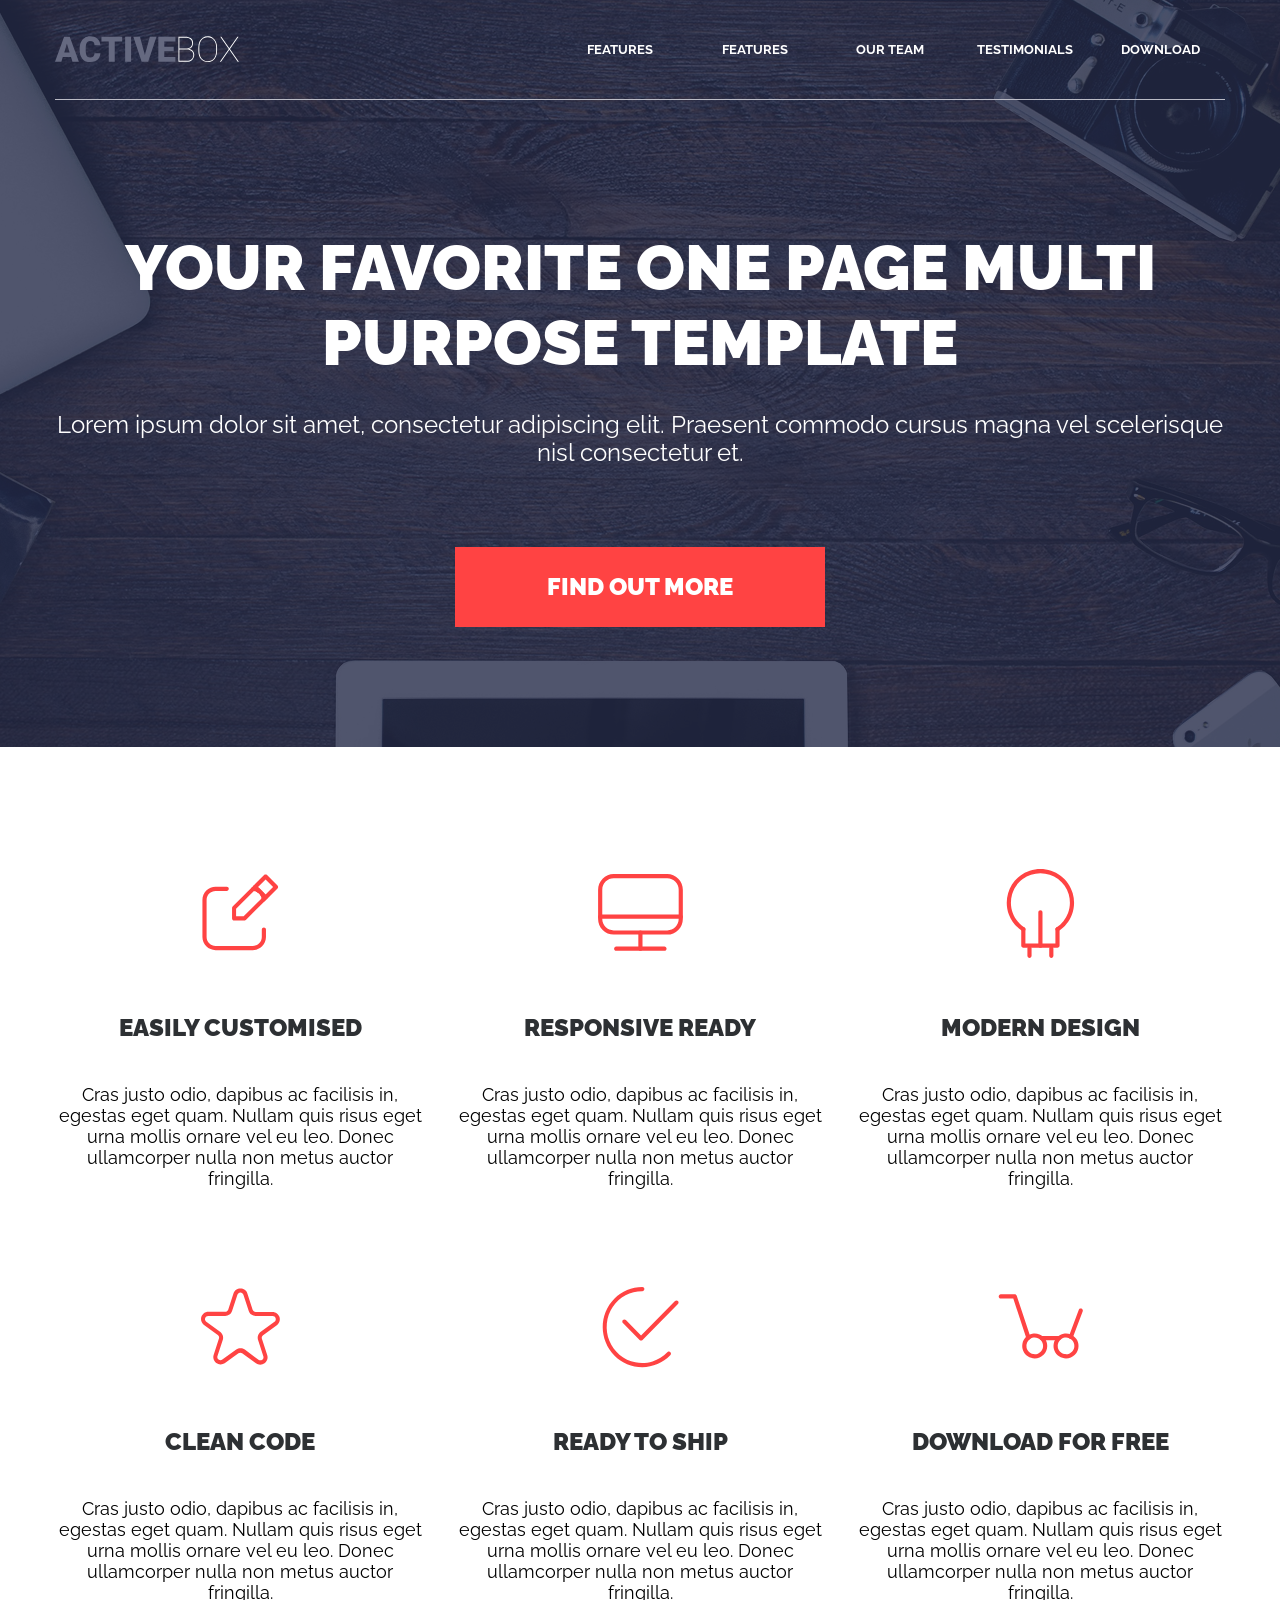
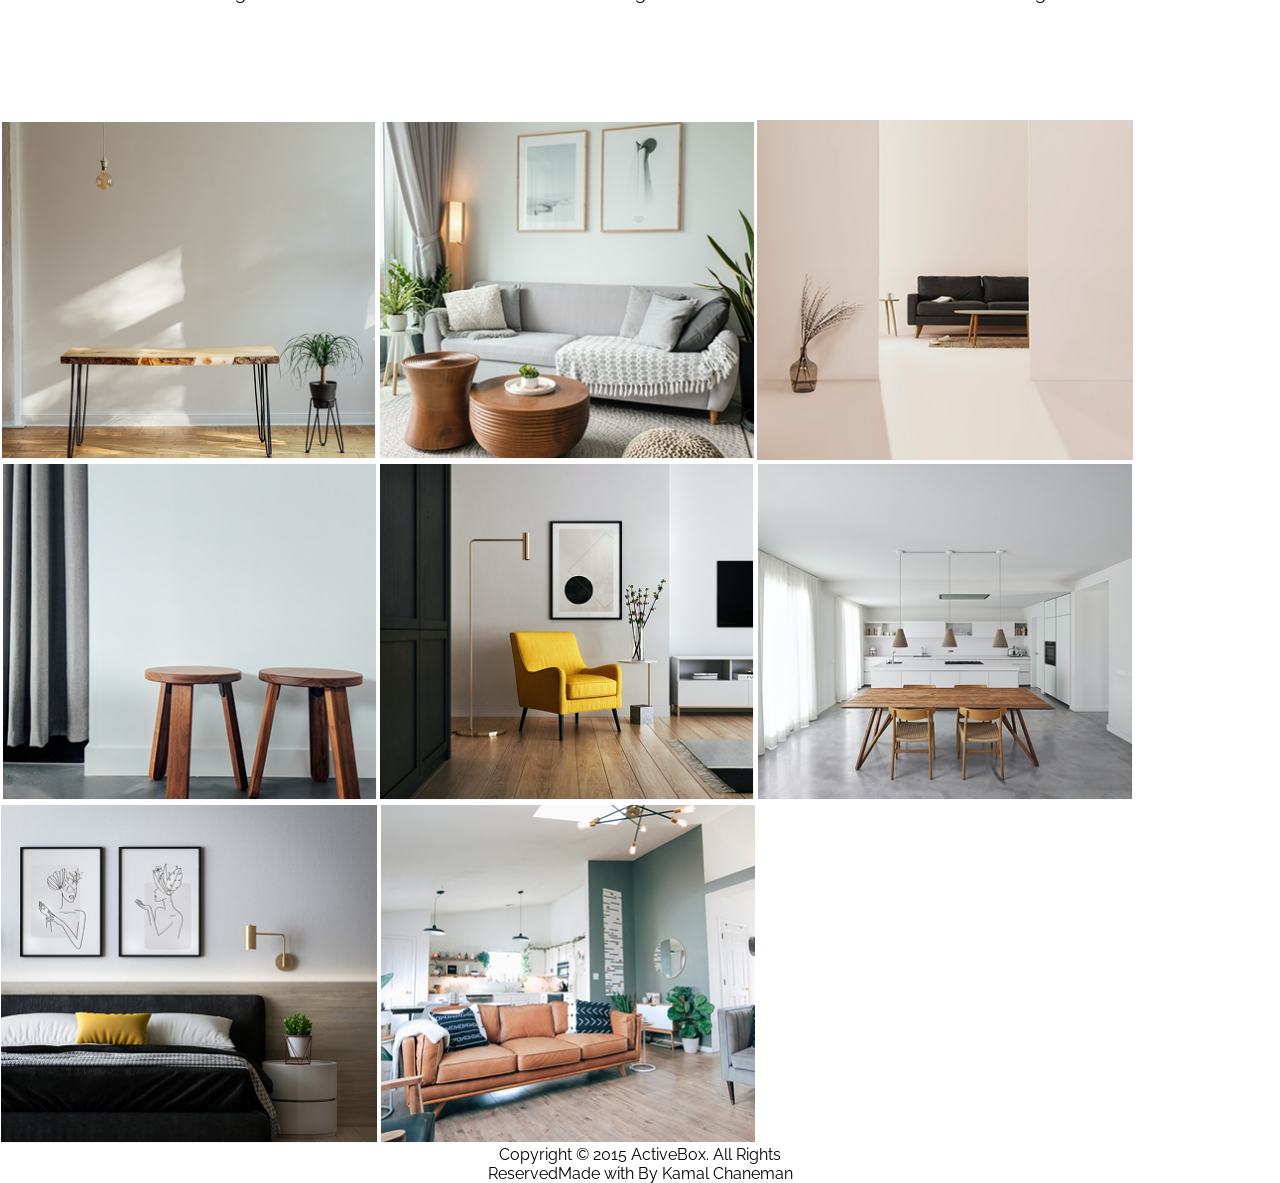
==== commit 21b7de35: "WIP" ====
--- a/ActiveBox/index.html
+++ b/ActiveBox/index.html
@@ -16,7 +16,7 @@
             <nav class="menu">
                 <ul class="menu__items">
                     <li class="menu__item"><a class="menu__link">features</a></li>
-                    <li class="menu__item"><a class="menu__link">works</a></li>
+                    <li class="menu__item"><a class="menu__link">features</a></li>
                     <li class="menu__item"><a class="menu__link">our team</a></li>
                     <li class="menu__item"><a class="menu__link">testimonials</a></li>
                     <li class="menu__item"><a class="menu__link">download</a></li>
@@ -32,35 +32,35 @@
                 <button>Find Out More</button>
             </div>
         </section>
-        <div class="works">
+        <div class="features">
             <div class="container">
-                <div class="works__item">
-                    <div class="works__item__wrapper-image">
-                        <svg class="works__item__image" width="77" height="77" viewBox="0 0 77 77" fill="none" xmlns="http://www.w3.org/2000/svg">
+                <div class="features__item">
+                    <div class="features__item__wrapper-image">
+                        <svg class="features__item__image" width="77" height="77" viewBox="0 0 77 77" fill="none" xmlns="http://www.w3.org/2000/svg">
                             <path d="M50.7596 76.1257H13.5929C10.0971 76.1146 6.7482 74.7182 4.28016 72.2423C1.81212 69.7665 0.426252 66.4132 0.42627 62.9173V25.8757C0.437257 22.387 1.82798 19.0444 4.29483 16.5776C6.76169 14.1107 10.1043 12.72 13.5929 12.709H24.7179C25.2705 12.709 25.8004 12.9285 26.1911 13.3192C26.5818 13.7099 26.8013 14.2398 26.8013 14.7923C26.8013 15.3449 26.5818 15.8748 26.1911 16.2655C25.8004 16.6562 25.2705 16.8757 24.7179 16.8757H13.5929C11.2094 16.8866 8.92654 17.8383 7.24108 19.5238C5.55563 21.2093 4.6039 23.4921 4.59294 25.8757V62.9173C4.59291 65.3081 5.53979 67.6016 7.22643 69.2961C8.91307 70.9905 11.2022 71.948 13.5929 71.959H50.7596C51.947 71.959 53.1227 71.7251 54.2197 71.2707C55.3167 70.8164 56.3134 70.1503 57.153 69.3107C57.9926 68.4712 58.6586 67.4744 59.113 66.3774C59.5674 65.2804 59.8013 64.1047 59.8013 62.9173V55.5007C59.8013 54.9481 60.0208 54.4182 60.4115 54.0275C60.8022 53.6368 61.3321 53.4173 61.8846 53.4173C62.4371 53.4173 62.967 53.6368 63.3577 54.0275C63.7484 54.4182 63.9679 54.9481 63.9679 55.5007V62.9173C63.9679 66.4204 62.5763 69.78 60.0993 72.257C57.6223 74.7341 54.2627 76.1257 50.7596 76.1257V76.1257Z" fill="#FF4343"/>
                             <path d="M61.7179 27.3756C61.1795 27.3761 60.6618 27.1681 60.2734 26.7952C59.885 26.4223 59.6561 25.9136 59.6345 25.3756C59.5516 23.8318 59.0629 22.3371 58.2179 21.0423C57.5377 19.9667 56.6268 19.0559 55.5512 18.3756C54.3002 17.5675 52.8689 17.0808 51.3845 16.959C51.1109 16.9483 50.842 16.8837 50.5934 16.7689C50.3447 16.6542 50.1211 16.4916 49.9353 16.2903C49.7495 16.0891 49.6053 15.8532 49.5108 15.5962C49.4163 15.3391 49.3734 15.066 49.3845 14.7923C49.3728 14.2647 49.5658 13.7529 49.9232 13.3645C50.2805 12.9761 50.7744 12.7412 51.3012 12.709C53.6148 12.8121 55.8588 13.5313 57.8012 14.7923C59.3832 15.7885 60.7216 17.127 61.7179 18.709C62.9789 20.6514 63.6981 22.8954 63.8012 25.209C63.8124 25.4826 63.7695 25.7558 63.675 26.0128C63.5805 26.2699 63.4362 26.5058 63.2504 26.707C63.0647 26.9082 62.8411 27.0709 62.5924 27.1856C62.3437 27.3003 62.0749 27.3649 61.8012 27.3756H61.7179Z" fill="#FF4343"/>
                             <path d="M42.4258 46.5006H32.1342C31.5816 46.5006 31.0517 46.2811 30.661 45.8904C30.2703 45.4997 30.0508 44.9698 30.0508 44.4172V33.9172C30.0476 33.3736 30.2569 32.8503 30.6342 32.4589L51.4675 11.6256C51.8569 11.2438 52.3805 11.03 52.9258 11.03C53.4711 11.03 53.9947 11.2438 54.3842 11.6256L58.0092 15.2506C58.3909 15.64 58.6047 16.1636 58.6047 16.7089C58.6047 17.2542 58.3909 17.7778 58.0092 18.1672C57.8155 18.3625 57.5851 18.5175 57.3312 18.6233C57.0773 18.729 56.805 18.7835 56.53 18.7835C56.255 18.7835 55.9827 18.729 55.7288 18.6233C55.4749 18.5175 55.2445 18.3625 55.0508 18.1672L52.9258 16.0839L34.0925 34.7922V42.3339H41.6342L60.5092 23.4172L58.3842 21.2922C58.0024 20.9028 57.7886 20.3792 57.7886 19.8339C57.7886 19.2886 58.0024 18.765 58.3842 18.3756C58.5778 18.1803 58.8083 18.0253 59.0621 17.9195C59.316 17.8138 59.5883 17.7593 59.8633 17.7593C60.1384 17.7593 60.4107 17.8138 60.6645 17.9195C60.9184 18.0253 61.1488 18.1803 61.3425 18.3756L64.9258 21.9589C65.1211 22.1526 65.2761 22.383 65.3819 22.6369C65.4876 22.8907 65.5421 23.163 65.5421 23.4381C65.5421 23.7131 65.4876 23.9854 65.3819 24.2393C65.2761 24.4931 65.1211 24.7236 64.9258 24.9172L44.0925 45.7506C43.8843 45.9873 43.6279 46.1767 43.3404 46.3061C43.0529 46.4354 42.7411 46.5018 42.4258 46.5006Z" fill="#FF4343"/>
                             <path d="M63.5928 25.5006C63.0365 25.506 62.4994 25.2971 62.0928 24.9173L58.5095 21.2923C58.1278 20.9028 57.914 20.3793 57.914 19.8339C57.914 19.2886 58.1278 18.765 58.5095 18.3756C58.7032 18.1803 58.9336 18.0254 59.1875 17.9196C59.4413 17.8138 59.7136 17.7594 59.9887 17.7594C60.2637 17.7594 60.536 17.8138 60.7899 17.9196C61.0437 18.0254 61.2741 18.1803 61.4678 18.3756L63.5928 20.5006L71.0928 12.9589L63.5928 5.45894L56.0512 12.9589L58.1762 15.0839C58.5579 15.4734 58.7717 15.997 58.7717 16.5423C58.7717 17.0876 58.5579 17.6112 58.1762 18.0006C57.9825 18.1959 57.7521 18.3509 57.4982 18.4566C57.2443 18.5624 56.972 18.6169 56.697 18.6169C56.422 18.6169 56.1497 18.5624 55.8958 18.4566C55.6419 18.3509 55.4115 18.1959 55.2178 18.0006L51.6345 14.4173C51.4343 14.2312 51.2753 14.0054 51.1677 13.7542C51.06 13.5031 51.0062 13.2322 51.0095 12.9589C51.0054 12.6794 51.0588 12.4021 51.1663 12.1441C51.2738 11.8861 51.4332 11.6529 51.6345 11.4589L62.0928 1.04227C62.2865 0.847004 62.5169 0.692016 62.7708 0.586248C63.0247 0.48048 63.297 0.426025 63.572 0.426025C63.847 0.426025 64.1193 0.48048 64.3732 0.586248C64.6271 0.692016 64.8575 0.847004 65.0512 1.04227L75.5095 11.4589C75.8939 11.8554 76.1088 12.3859 76.1088 12.9381C76.1088 13.4903 75.8939 14.0208 75.5095 14.4173L65.0512 24.9173C64.6598 25.2945 64.1364 25.5039 63.5928 25.5006Z" fill="#FF4343"/>
                         </svg>    
                     </div>                      
-                    <h3 class="works__item__title">Easily Customised</h3>
-                    <p class="works__item__text">Cras justo odio, dapibus ac facilisis in, egestas eget quam. Nullam quis risus eget urna mollis ornare vel eu leo. Donec ullamcorper nulla non metus auctor fringilla.</p>
-                </div>
-                <div class="works__item">
-                    <div class="works__item__wrapper-image">
-                        <svg class="works__item__image" width="85" height="77" viewBox="0 0 85 77" fill="none" xmlns="http://www.w3.org/2000/svg">
+                    <h3 class="features__item__title">Easily Customised</h3>
+                    <p class="features__item__text">Cras justo odio, dapibus ac facilisis in, egestas eget quam. Nullam quis risus eget urna mollis ornare vel eu leo. Donec ullamcorper nulla non metus auctor fringilla.</p>
+                </div>
+                <div class="features__item">
+                    <div class="features__item__wrapper-image">
+                        <svg class="features__item__image" width="85" height="77" viewBox="0 0 85 77" fill="none" xmlns="http://www.w3.org/2000/svg">
                             <path d="M69.2682 60.6166H15.6848C11.5519 60.6166 7.58817 58.9748 4.66573 56.0524C1.74329 53.1299 0.101475 49.1662 0.101475 45.0333V15.8666C0.0794684 13.8042 0.465993 11.7579 1.23876 9.84563C2.01152 7.93337 3.15523 6.19302 4.60392 4.72496C6.05262 3.2569 7.77763 2.09018 9.67946 1.29209C11.5813 0.493999 13.6223 0.0803338 15.6848 0.0749512H69.2682C73.3977 0.0859488 77.355 1.73129 80.2751 4.65135C83.1951 7.57141 84.8405 11.5287 84.8515 15.6583V45.0333C84.8515 47.0797 84.4484 49.1061 83.6653 50.9968C82.8821 52.8874 81.7343 54.6053 80.2872 56.0524C78.8402 57.4994 77.1223 58.6473 75.2316 59.4304C73.341 60.2135 71.3146 60.6166 69.2682 60.6166ZM15.6848 4.24162C12.6569 4.24162 9.75305 5.44444 7.61201 7.58548C5.47097 9.72652 4.26814 12.6304 4.26814 15.6583V45.0333C4.26814 48.0612 5.47097 50.965 7.61201 53.1061C9.75305 55.2471 12.6569 56.45 15.6848 56.45H69.2682C72.296 56.45 75.1999 55.2471 77.341 53.1061C79.482 50.965 80.6848 48.0612 80.6848 45.0333V15.8666C80.7125 14.3499 80.4376 12.8429 79.8763 11.4336C79.315 10.0244 78.4784 8.7411 77.4155 7.6588C76.3526 6.5765 75.0847 5.71688 73.6858 5.13015C72.2869 4.54343 70.7851 4.24137 69.2682 4.24162H15.6848Z" fill="#FF4343"/>
                             <path d="M82.7673 44.7834H2.18392C1.63472 44.7727 1.111 44.5498 0.722583 44.1614C0.334171 43.773 0.111253 43.2492 0.100586 42.7C0.100586 42.1475 0.320079 41.6176 0.71078 41.2269C1.10148 40.8362 1.63138 40.6167 2.18392 40.6167H82.7673C83.3198 40.6167 83.8497 40.8362 84.2404 41.2269C84.6311 41.6176 84.8506 42.1475 84.8506 42.7C84.8506 43.2526 84.6311 43.7825 84.2404 44.1732C83.8497 44.5639 83.3198 44.7834 82.7673 44.7834Z" fill="#FF4343"/>
                             <path d="M42.4207 76.7417C41.8682 76.7417 41.3383 76.5222 40.9476 76.1315C40.5569 75.7408 40.3374 75.2109 40.3374 74.6584V58.5334C40.3374 57.9809 40.5569 57.451 40.9476 57.0603C41.3383 56.6696 41.8682 56.4501 42.4207 56.4501C42.9733 56.4501 43.5032 56.6696 43.8939 57.0603C44.2846 57.451 44.5041 57.9809 44.5041 58.5334V74.6584C44.5041 75.2109 44.2846 75.7408 43.8939 76.1315C43.5032 76.5222 42.9733 76.7417 42.4207 76.7417Z" fill="#FF4343"/>
                             <path d="M66.4938 76.7417H18.1605C17.6079 76.7417 17.078 76.5222 16.6873 76.1315C16.2966 75.7408 16.0771 75.2109 16.0771 74.6584C16.0771 74.1059 16.2966 73.576 16.6873 73.1853C17.078 72.7946 17.6079 72.5751 18.1605 72.5751H66.4938C67.0464 72.5751 67.5763 72.7946 67.967 73.1853C68.3577 73.576 68.5772 74.1059 68.5772 74.6584C68.5772 75.2109 68.3577 75.7408 67.967 76.1315C67.5763 76.5222 67.0464 76.7417 66.4938 76.7417Z" fill="#FF4343"/>
                         </svg>
                     </div>                        
-                    <h3 class="works__item__title">Responsive Ready</h3>
-                    <p class="works__item__text">Cras justo odio, dapibus ac facilisis in, egestas eget quam. Nullam quis risus eget urna mollis ornare vel eu leo. Donec ullamcorper nulla non metus auctor fringilla.</p>
-                </div>
-                <div class="works__item">
-                    <div class="works__item__wrapper-image">
-                        <svg class="works__item__image" width="69" height="90" viewBox="0 0 69 90" fill="none" xmlns="http://www.w3.org/2000/svg">
+                    <h3 class="features__item__title">Responsive Ready</h3>
+                    <p class="features__item__text">Cras justo odio, dapibus ac facilisis in, egestas eget quam. Nullam quis risus eget urna mollis ornare vel eu leo. Donec ullamcorper nulla non metus auctor fringilla.</p>
+                </div>
+                <div class="features__item">
+                    <div class="features__item__wrapper-image">
+                        <svg class="features__item__image" width="69" height="90" viewBox="0 0 69 90" fill="none" xmlns="http://www.w3.org/2000/svg">
                             <path d="M51.4917 63.2833C51.1469 63.2873 50.8066 63.2056 50.5011 63.0456C50.1957 62.8856 49.9348 62.6523 49.7417 62.3666C49.5878 62.1352 49.4818 61.8752 49.4299 61.6022C49.3779 61.3291 49.3812 61.0484 49.4394 60.7766C49.4977 60.5048 49.6097 60.2474 49.769 60.0195C49.9282 59.7917 50.1315 59.598 50.3667 59.45C55.7266 56.0025 59.826 50.912 62.0513 44.9404C64.2767 38.9687 64.5084 32.4369 62.7118 26.3226C60.9152 20.2082 57.1869 14.84 52.0848 11.0214C46.9827 7.20279 40.7812 5.13906 34.4084 5.13906C28.0355 5.13906 21.834 7.20279 16.7319 11.0214C11.6298 14.84 7.90151 20.2082 6.10491 26.3226C4.30831 32.4369 4.54003 38.9687 6.76542 44.9404C8.9908 50.912 13.0902 56.0025 18.45 59.45C18.6957 59.5901 18.9103 59.7789 19.0807 60.0046C19.2511 60.2304 19.3737 60.4886 19.4411 60.7633C19.5085 61.038 19.5192 61.3236 19.4727 61.6026C19.4261 61.8816 19.3232 62.1482 19.1702 62.3862C19.0173 62.6241 18.8174 62.8284 18.583 62.9866C18.3485 63.1448 18.0842 63.2536 17.8063 63.3064C17.5284 63.3591 17.2426 63.3547 16.9665 63.2935C16.6903 63.2322 16.4296 63.1153 16.2 62.95C10.0822 59.0162 5.40286 53.207 2.86229 46.3918C0.321723 39.5765 0.0565906 32.1218 2.10657 25.1433C4.15655 18.1648 8.4114 12.0378 14.2343 7.67936C20.0572 3.32093 27.135 0.965454 34.4084 0.965454C41.6818 0.965454 48.7596 3.32093 54.5825 7.67936C60.4054 12.0378 64.6602 18.1648 66.7102 25.1433C68.7602 32.1218 68.495 39.5765 65.9545 46.3918C63.4139 53.207 58.7345 59.0162 52.6167 62.95C52.2846 63.1734 51.892 63.2898 51.4917 63.2833V63.2833Z" fill="#FF4343"/>
                             <path d="M51.4917 79.7417H17.325C16.7758 79.731 16.2521 79.5081 15.8637 79.1197C15.4753 78.7313 15.2524 78.2076 15.2417 77.6584V61.2C15.2524 60.6508 15.4753 60.1271 15.8637 59.7387C16.2521 59.3503 16.7758 59.1274 17.325 59.1167C17.8776 59.1167 18.4075 59.3362 18.7982 59.7269C19.1889 60.1176 19.4084 60.6475 19.4084 61.2V75.575H49.4084V61.2C49.4084 60.6475 49.6279 60.1176 50.0186 59.7269C50.4093 59.3362 50.9392 59.1167 51.4917 59.1167C52.0409 59.1274 52.5646 59.3503 52.953 59.7387C53.3414 60.1271 53.5644 60.6508 53.575 61.2V77.6584C53.5644 78.2076 53.3414 78.7313 52.953 79.1197C52.5646 79.5081 52.0409 79.731 51.4917 79.7417V79.7417Z" fill="#FF4343"/>
                             <path d="M23.4915 89.9084C22.939 89.9084 22.4091 89.6889 22.0184 89.2982C21.6277 88.9075 21.4082 88.3776 21.4082 87.8251V80.4918C21.4189 79.9426 21.6418 79.4189 22.0302 79.0304C22.4186 78.642 22.9423 78.4191 23.4915 78.4084C24.0441 78.4084 24.574 78.6279 24.9647 79.0186C25.3554 79.4093 25.5749 79.9392 25.5749 80.4918V87.8251C25.5749 88.3776 25.3554 88.9075 24.9647 89.2982C24.574 89.6889 24.0441 89.9084 23.4915 89.9084Z" fill="#FF4343"/>
@@ -68,31 +68,31 @@
                             <path d="M34.4085 79.7416C33.856 79.7416 33.3261 79.5221 32.9354 79.1314C32.5447 78.7407 32.3252 78.2108 32.3252 77.6582V44.3249C32.3252 43.7724 32.5447 43.2425 32.9354 42.8518C33.3261 42.4611 33.856 42.2416 34.4085 42.2416C34.9611 42.2416 35.491 42.4611 35.8817 42.8518C36.2724 43.2425 36.4919 43.7724 36.4919 44.3249V77.6582C36.4919 78.2108 36.2724 78.7407 35.8817 79.1314C35.491 79.5221 34.9611 79.7416 34.4085 79.7416Z" fill="#FF4343"/>
                         </svg> 
                     </div>                       
-                    <h3 class="works__item__title">Modern Design</h3>
-                    <p class="works__item__text">Cras justo odio, dapibus ac facilisis in, egestas eget quam. Nullam quis risus eget urna mollis ornare vel eu leo. Donec ullamcorper nulla non metus auctor fringilla.</p>
-                </div>
-                <div class="works__item">
-                    <div class="works__item__wrapper-image">
-                        <svg class="works__item__image" width="79" height="77" viewBox="0 0 79 77" fill="none" xmlns="http://www.w3.org/2000/svg">
+                    <h3 class="features__item__title">Modern Design</h3>
+                    <p class="features__item__text">Cras justo odio, dapibus ac facilisis in, egestas eget quam. Nullam quis risus eget urna mollis ornare vel eu leo. Donec ullamcorper nulla non metus auctor fringilla.</p>
+                </div>
+                <div class="features__item">
+                    <div class="features__item__wrapper-image">
+                        <svg class="features__item__image" width="79" height="77" viewBox="0 0 79 77" fill="none" xmlns="http://www.w3.org/2000/svg">
                             <path d="M19.4919 76.4083C17.9912 76.3711 16.5376 75.8769 15.3252 74.9916C14.0464 74.0723 13.0996 72.7638 12.6264 71.2616C12.1532 69.7594 12.1791 68.1445 12.7002 66.6583L17.9502 50.4916C18.1555 49.8537 18.1531 49.1672 17.9435 48.5308C17.7338 47.8944 17.3277 47.3409 16.7836 46.9499L3.03356 36.9499C1.79664 36.045 0.874324 34.7752 0.396221 33.3191C-0.0818823 31.8629 -0.0917467 30.2936 0.368013 28.8316C0.827772 27.3695 1.73405 26.0883 2.9595 25.1679C4.18495 24.2474 5.66799 23.7341 7.20023 23.6999H24.2002C24.8395 23.7146 25.4683 23.5353 26.0038 23.1858C26.5393 22.8362 26.9564 22.3328 27.2002 21.7416L32.4502 5.53326C32.8944 4.03821 33.8142 2.72887 35.07 1.80395C36.3258 0.879022 37.849 0.389007 39.4086 0.408261V0.408261C40.9559 0.390404 42.468 0.870981 43.7211 1.77893C44.9742 2.68687 45.9019 3.97398 46.3669 5.44993L51.6169 21.7416C51.832 22.3683 52.2359 22.9131 52.773 23.301C53.3102 23.689 53.9543 23.9011 54.6169 23.9083H71.6586C73.1908 23.9424 74.6738 24.4558 75.8993 25.3762C77.1247 26.2966 78.031 27.5779 78.4908 29.0399C78.9505 30.5019 78.9407 32.0713 78.4626 33.5274C77.9845 34.9835 77.0622 36.2533 75.8252 37.1583L62.0752 47.1583C61.5311 47.5492 61.125 48.1027 60.9153 48.7392C60.7057 49.3756 60.7033 50.0621 60.9086 50.6999L66.2002 66.9083C66.7102 68.3994 66.7262 70.0152 66.2459 71.5162C65.7656 73.0172 64.8145 74.3235 63.5336 75.2416C62.2908 76.1779 60.7771 76.6843 59.2211 76.6843C57.6651 76.6843 56.1513 76.1779 54.9086 75.2416L41.1586 65.2416C40.6165 64.8577 39.9686 64.6516 39.3044 64.6516C38.6402 64.6516 37.9923 64.8577 37.4502 65.2416L23.6586 75.2416C22.423 76.0505 20.9678 76.4579 19.4919 76.4083V76.4083ZM7.15856 27.9916C6.48984 27.9726 5.8335 28.1745 5.29116 28.5662C4.74882 28.9579 4.35074 29.5175 4.15856 30.1583C3.94233 30.7913 3.93493 31.4769 4.13744 32.1145C4.33995 32.752 4.74168 33.3077 5.28356 33.6999L19.0752 43.6999C20.351 44.6224 21.298 45.929 21.7778 47.4284C22.2577 48.9279 22.2451 50.5415 21.7419 52.0333L16.4919 68.0749C16.2688 68.7073 16.2579 69.3952 16.4609 70.0343C16.6639 70.6734 17.0698 71.2289 17.6169 71.6166C18.1485 72.0254 18.8004 72.2471 19.4711 72.2471C20.1417 72.2471 20.7936 72.0254 21.3252 71.6166L35.2419 61.6166C36.4862 60.7027 37.9897 60.2099 39.5336 60.2099C41.0774 60.2099 42.5809 60.7027 43.8252 61.6166L57.4919 71.7416C58.0235 72.1504 58.6754 72.3721 59.3461 72.3721C60.0167 72.3721 60.6686 72.1504 61.2002 71.7416C61.7474 71.3539 62.1532 70.7984 62.3562 70.1593C62.5592 69.5202 62.5484 68.8323 62.3252 68.1999L57.0752 52.0333C56.5721 50.5415 56.5595 48.9279 57.0393 47.4284C57.5191 45.929 58.4662 44.6224 59.7419 43.6999L73.4919 33.6999C74.0227 33.3057 74.4168 32.7551 74.6188 32.1256C74.8209 31.496 74.8209 30.819 74.6187 30.1895C74.4165 29.5599 74.0223 29.0095 73.4915 28.6153C72.9606 28.2212 72.3197 28.003 71.6586 27.9916H54.6169C53.0884 27.9726 51.6041 27.4764 50.3715 26.5725C49.1388 25.6685 48.2195 24.402 47.7419 22.9499L42.4086 6.74159C42.2164 6.1008 41.8183 5.54123 41.276 5.14955C40.7336 4.75786 40.0773 4.55589 39.4086 4.57493V4.57493C38.7398 4.55589 38.0835 4.75786 37.5412 5.14955C36.9988 5.54123 36.6007 6.1008 36.4086 6.74159L31.0752 22.9499C30.5977 24.402 29.6783 25.6685 28.4456 26.5725C27.213 27.4764 25.7287 27.9726 24.2002 27.9916H7.15856Z" fill="#FF4343"/>
                         </svg>
                     </div>                        
-                    <h3 class="works__item__title">Clean Code</h3>
-                    <p class="works__item__text">Cras justo odio, dapibus ac facilisis in, egestas eget quam. Nullam quis risus eget urna mollis ornare vel eu leo. Donec ullamcorper nulla non metus auctor fringilla.</p>
-                </div>
-                <div class="works__item">
-                    <div class="works__item__wrapper-image">
-                        <svg class="works__item__image" width="77" height="82" viewBox="0 0 77 82" fill="none" xmlns="http://www.w3.org/2000/svg">
+                    <h3 class="features__item__title">Clean Code</h3>
+                    <p class="features__item__text">Cras justo odio, dapibus ac facilisis in, egestas eget quam. Nullam quis risus eget urna mollis ornare vel eu leo. Donec ullamcorper nulla non metus auctor fringilla.</p>
+                </div>
+                <div class="features__item">
+                    <div class="features__item__wrapper-image">
+                        <svg class="features__item__image" width="77" height="82" viewBox="0 0 77 82" fill="none" xmlns="http://www.w3.org/2000/svg">
                             <path d="M40.2996 81.2277C29.8015 81.2277 19.7333 76.9995 12.31 69.473C4.88668 61.9466 0.716309 51.7386 0.716309 41.0946C0.716309 30.4507 4.88668 20.2427 12.31 12.7163C19.7333 5.18984 29.8015 0.961548 40.2996 0.961548C40.8522 0.961548 41.3821 1.18409 41.7728 1.58022C42.1635 1.97634 42.383 2.51361 42.383 3.07382C42.383 3.63402 42.1635 4.17129 41.7728 4.56742C41.3821 4.96354 40.8522 5.18608 40.2996 5.18608C34.4566 5.15096 28.6957 6.58215 23.5305 9.3521C18.3653 12.122 13.9563 16.1447 10.6965 21.0614C7.43676 25.9782 5.42745 31.6363 4.84772 37.5314C4.268 43.4265 5.13587 49.3755 7.37398 54.848C9.61209 60.3205 13.1509 65.1466 17.675 68.8961C22.199 72.6455 27.5678 75.2018 33.3027 76.3371C39.0376 77.4724 44.9604 77.1514 50.5433 75.4028C56.1261 73.6541 61.1956 70.5321 65.2996 66.3151C65.4849 66.0928 65.7135 65.9117 65.971 65.7831C66.2286 65.6545 66.5095 65.5814 66.7963 65.5681C67.0831 65.5549 67.3695 65.6018 67.6375 65.7061C67.9055 65.8104 68.1494 65.9697 68.3538 66.174C68.5582 66.3784 68.7188 66.6233 68.8254 66.8936C68.9321 67.1638 68.9825 67.4535 68.9735 67.7444C68.9645 68.0353 68.8963 68.3212 68.7731 68.5841C68.65 68.8471 68.4746 69.0814 68.258 69.2723C64.6149 73.0485 60.2661 76.0506 55.4657 78.1033C50.6653 80.1561 45.5095 81.2182 40.2996 81.2277V81.2277Z" fill="#FF4343"/>
                             <path d="M39.0498 54.6131C38.7797 54.6219 38.5106 54.5739 38.2596 54.4721C38.0086 54.3703 37.7812 54.2169 37.5915 54.0216L20.9248 37.1235C20.7296 36.9271 20.5746 36.6935 20.4688 36.4361C20.363 36.1787 20.3086 35.9026 20.3086 35.6238C20.3086 35.3449 20.363 35.0688 20.4688 34.8114C20.5746 34.554 20.7296 34.3204 20.9248 34.1241C21.3213 33.7343 21.8518 33.5164 22.404 33.5164C22.9562 33.5164 23.4867 33.7343 23.8832 34.1241L39.0498 49.5436L73.0082 15.1136C73.4005 14.7159 73.9325 14.4924 74.4873 14.4924C75.0421 14.4924 75.5742 14.7159 75.9665 15.1136C76.3588 15.5114 76.5792 16.0508 76.5792 16.6133C76.5792 17.1758 76.3588 17.7153 75.9665 18.1131L40.5498 54.0216C40.351 54.2161 40.116 54.3686 39.8584 54.4701C39.6009 54.5717 39.3261 54.6203 39.0498 54.6131V54.6131Z" fill="#FF4343"/>
                         </svg>
                     </div>                     
-                    <h3 class="works__item__title">Ready to Ship</h3>
-                    <p class="works__item__text">Cras justo odio, dapibus ac facilisis in, egestas eget quam. Nullam quis risus eget urna mollis ornare vel eu leo. Donec ullamcorper nulla non metus auctor fringilla.</p>
-                </div>
-                <div class="works__item">
-                    <div class="works__item__wrapper-image">
-                        <svg class="works__item__image" width="85" height="65" viewBox="0 0 85 65" fill="none" xmlns="http://www.w3.org/2000/svg">
+                    <h3 class="features__item__title">Ready to Ship</h3>
+                    <p class="features__item__text">Cras justo odio, dapibus ac facilisis in, egestas eget quam. Nullam quis risus eget urna mollis ornare vel eu leo. Donec ullamcorper nulla non metus auctor fringilla.</p>
+                </div>
+                <div class="features__item">
+                    <div class="features__item__wrapper-image">
+                        <svg class="features__item__image" width="85" height="65" viewBox="0 0 85 65" fill="none" xmlns="http://www.w3.org/2000/svg">
                             <path d="M61.1081 46.1999H43.6497C43.0972 46.1999 42.5673 45.9804 42.1766 45.5897C41.7859 45.199 41.5664 44.6691 41.5664 44.1165C41.5664 43.564 41.7859 43.0341 42.1766 42.6434C42.5673 42.2527 43.0972 42.0332 43.6497 42.0332H61.1081C61.6606 42.0332 62.1905 42.2527 62.5812 42.6434C62.9719 43.0341 63.1914 43.564 63.1914 44.1165C63.1914 44.6691 62.9719 45.199 62.5812 45.5897C62.1905 45.9804 61.6606 46.1999 61.1081 46.1999Z" fill="#FF4343"/>
                             <path d="M72.8583 44.9082C72.6117 44.9667 72.3548 44.9667 72.1083 44.9082C71.8515 44.8157 71.6159 44.6726 71.4153 44.4874C71.2148 44.3022 71.0535 44.0787 70.9408 43.8301C70.8281 43.5815 70.7665 43.3128 70.7595 43.04C70.7524 42.7671 70.8002 42.4956 70.8999 42.2416L80.8166 15.7416C81.0128 15.2299 81.4028 14.8162 81.9019 14.59C82.401 14.3638 82.9692 14.3434 83.4833 14.5332C83.9989 14.7387 84.4159 15.1341 84.6485 15.638C84.8811 16.142 84.9114 16.7159 84.7333 17.2416L74.8166 43.6166C74.6486 43.9971 74.3746 44.3213 74.0274 44.5504C73.6801 44.7794 73.2742 44.9036 72.8583 44.9082V44.9082Z" fill="#FF4343"/>
                             <path d="M30.3164 45.7C29.8817 45.7032 29.4573 45.5674 29.1051 45.3126C28.7528 45.0578 28.4911 44.6972 28.3581 44.2834L15.2747 4.53337H2.77474C2.22221 4.53337 1.6923 4.31387 1.3016 3.92317C0.9109 3.53247 0.691406 3.00257 0.691406 2.45003C0.702073 1.90084 0.924992 1.37711 1.3134 0.988698C1.70182 0.600285 2.22555 0.377366 2.77474 0.366699H16.7747C17.2064 0.375905 17.6251 0.516406 17.9749 0.76949C18.3248 1.02257 18.5892 1.37623 18.7331 1.78337L32.4414 42.95C32.5327 43.207 32.5716 43.4796 32.5558 43.7519C32.5401 44.0241 32.4699 44.2904 32.3495 44.5351C32.2291 44.7798 32.0609 44.9979 31.8549 45.1765C31.6488 45.3551 31.409 45.4906 31.1497 45.575C30.885 45.6794 30.6001 45.7221 30.3164 45.7V45.7Z" fill="#FF4343"/>
@@ -100,8 +100,100 @@
                             <path d="M68.0249 64.45C65.5526 64.45 63.1359 63.7169 61.0803 62.3433C59.0247 60.9698 57.4225 59.0176 56.4764 56.7335C55.5303 54.4494 55.2828 51.9361 55.7651 49.5113C56.2474 47.0866 57.4379 44.8593 59.1861 43.1111C60.9342 41.363 63.1615 40.1725 65.5863 39.6901C68.011 39.2078 70.5244 39.4554 72.8084 40.4015C75.0925 41.3476 77.0448 42.9497 78.4183 45.0053C79.7918 47.0609 80.5249 49.4777 80.5249 51.95C80.5249 55.2652 79.2079 58.4446 76.8637 60.7888C74.5195 63.133 71.3401 64.45 68.0249 64.45V64.45ZM68.0249 43.6166C66.3767 43.6166 64.7656 44.1054 63.3952 45.021C62.0247 45.9367 60.9566 47.2382 60.3259 48.7609C59.6952 50.2836 59.5302 51.9592 59.8517 53.5757C60.1732 55.1922 60.9669 56.6771 62.1324 57.8425C63.2978 59.008 64.7826 59.8016 66.3992 60.1232C68.0157 60.4447 69.6912 60.2797 71.2139 59.649C72.7367 59.0182 74.0381 57.9501 74.9538 56.5797C75.8695 55.2093 76.3582 53.5981 76.3582 51.95C76.3582 49.7398 75.4803 47.6202 73.9175 46.0574C72.3547 44.4946 70.235 43.6166 68.0249 43.6166Z" fill="#FF4343"/>
                         </svg> 
                     </div>
-                    <h3 class="works__item__title">Download for Free</h3>
-                    <p class="works__item__text">Cras justo odio, dapibus ac facilisis in, egestas eget quam. Nullam quis risus eget urna mollis ornare vel eu leo. Donec ullamcorper nulla non metus auctor fringilla.</p>
+                    <h3 class="features__item__title">Download for Free</h3>
+                    <p class="features__item__text">Cras justo odio, dapibus ac facilisis in, egestas eget quam. Nullam quis risus eget urna mollis ornare vel eu leo. Donec ullamcorper nulla non metus auctor fringilla.</p>
+                </div>
+            </div>
+        </div>
+        <div class="works">
+            <div class="works__wrapper">
+                <div class="works__item">
+                    <a class="works__item__link" href="https://www.example.com">
+                        <div class="works__item__image">
+                            <img class="works__item__image" src="images/work_1.png">
+                        </div>
+                        <div class="works__item__overlay">
+                            <h3 class="works__item__overlay__title">Project Name</h3>
+                            <p class="works__item__overlay__text">User Interface Design</p>
+                        </div>
+                    </a>
+                </div>
+                <div class="works__item">
+                    <a class="works__item__link" href="https://www.example.com">
+                        <div class="works__item__image">
+                            <img class="works__item__image" src="images/work_2.png">
+                        </div>
+                        <div class="works__item__overlay">
+                            <h3 class="works__item__overlay__title">Project Name</h3>
+                            <p class="works__item__overlay__text">User Interface Design</p>
+                        </div>
+                    </a>
+                </div>
+                <div class="works__item">
+                    <a class="works__item__link" href="https://www.example.com">
+                        <div class="works__item__image">
+                            <img class="works__item__image" src="images/work_3.png">
+                        </div>
+                        <div class="works__item__overlay">
+                            <h3 class="works__item__overlay__title">Project Name</h3>
+                            <p class="works__item__overlay__text">User Interface Design</p>
+                        </div>
+                    </a>
+                </div>
+                <div class="works__item">
+                    <a class="works__item__link" href="https://www.example.com">
+                        <div class="works__item__image">
+                            <img class="works__item__image" src="images/work_4.png">
+                        </div>
+                        <div class="works__item__overlay">
+                            <h3 class="works__item__overlay__title">Project Name</h3>
+                            <p class="works__item__overlay__text">User Interface Design</p>
+                        </div>
+                    </a>
+                </div>
+                <div class="works__item">
+                    <a class="works__item__link" href="https://www.example.com">
+                        <div class="works__item__image">
+                            <img class="works__item__image" src="images/work_5.png">
+                        </div>
+                        <div class="works__item__overlay">
+                            <h3 class="works__item__overlay__title">Project Name</h3>
+                            <p class="works__item__overlay__text">User Interface Design</p>
+                        </div>
+                    </a>
+                </div>
+                <div class="works__item">
+                    <a class="works__item__link" href="https://www.example.com">
+                        <div class="works__item__image">
+                            <img class="works__item__image" src="images/work_6.png">
+                        </div>
+                        <div class="works__item__overlay">
+                            <h3 class="works__item__overlay__title">Project Name</h3>
+                            <p class="works__item__overlay__text">User Interface Design</p>
+                        </div>
+                    </a>
+                </div>            
+                <div class="works__item">
+                    <a class="works__item__link" href="https://www.example.com">
+                        <div class="works__item__image">
+                            <img class="works__item__image" src="images/work_7.png">
+                        </div>
+                        <div class="works__item__overlay">
+                            <h3 class="works__item__overlay__title">Project Name</h3>
+                            <p class="works__item__overlay__text">User Interface Design</p>
+                        </div>
+                    </a>
+                </div>
+                <div class="works__item">
+                    <a class="works__item__link" href="https://www.example.com">
+                        <div class="works__item__image">
+                            <img class="works__item__image" src="images/work_8.png">
+                        </div>
+                        <div class="works__item__overlay">
+                            <h3 class="works__item__overlay__title">Project Name</h3>
+                            <p class="works__item__overlay__text">User Interface Design</p>
+                        </div>
+                    </a>
                 </div>
             </div>
         </div>
--- a/ActiveBox/styles/style.css
+++ b/ActiveBox/styles/style.css
@@ -177,10 +177,10 @@
   */
 }
 
-.works {
+.features {
   margin-bottom: 116px;
 }
-.works .container {
+.features .container {
   display: flex;
   flex-wrap: wrap;
   -moz-column-gap: 30px;
@@ -189,13 +189,13 @@
   justify-content: center;
 }
 @media only screen and (min-device-width: 768px) and (max-device-width: 1024px) {
-  .works .container {
+  .features .container {
     -moz-column-gap: 20px;
          column-gap: 20px;
     row-gap: 49px;
   }
 }
-.works__item {
+.features__item {
   width: 100%;
   max-width: 370px;
   display: flex;
@@ -203,11 +203,11 @@
   align-items: center;
 }
 @media only screen and (min-device-width: 768px) and (max-device-width: 1024px) {
-  .works__item {
+  .features__item {
     max-width: 314px;
   }
 }
-.works__item__wrapper-image {
+.features__item__wrapper-image {
   display: flex;
   width: 100px;
   height: 100px;
@@ -216,13 +216,13 @@
   margin-bottom: 29px;
 }
 @media only screen and (min-device-width: 768px) and (max-device-width: 1024px) {
-  .works__item__wrapper-image {
+  .features__item__wrapper-image {
     width: 85px;
     height: 85px;
     margin-bottom: 23.49px;
   }
 }
-.works__item__title {
+.features__item__title {
   font-size: 24px;
   font-weight: 900;
   line-height: 28px;
@@ -232,21 +232,93 @@
   margin-bottom: 20.43px;
 }
 @media only screen and (min-device-width: 768px) and (max-device-width: 1024px) {
-  .works__item__title {
+  .features__item__title {
     font-size: 18px;
     line-height: 21px;
     padding: 19.775px;
     margin-bottom: 3.95px;
   }
 }
-.works__item__text {
+.features__item__text {
   font-size: 18px;
   font-weight: 400;
   line-height: 21px;
 }
 @media only screen and (min-device-width: 768px) and (max-device-width: 1024px) {
-  .works__item__text {
+  .features__item__text {
     font-size: 14px;
     line-height: 16px;
   }
+}
+
+.works {
+  display: flex;
+}
+.works__wrapper {
+  width: 100%;
+  max-width: 1512px;
+  display: flex;
+  flex-wrap: wrap;
+  margin: 0 auto;
+}
+.works__item {
+  display: flex;
+  width: 100%;
+  max-width: 378px;
+  border: 1px solid #FFFFFF;
+}
+.works__item__link {
+  position: relative;
+  display: inline-block;
+}
+.works__item__link img {
+  display: block;
+}
+.works__item__link:hover .works__item__overlay {
+  background-color: rgba(255, 67, 67, 0.8);
+  opacity: 1;
+}
+.works__item__link:active .works__item__overlay {
+  background-color: rgba(185, 12, 12, 0.8);
+  opacity: 1;
+}
+.works__item__image-wrapper {
+  width: 380px;
+  height: 340px;
+  overflow: hidden;
+}
+.works__item__image {
+  -o-object-fit: cover;
+     object-fit: cover;
+  width: 100%;
+  height: 100%;
+}
+.works__item__overlay {
+  position: absolute;
+  top: 0;
+  left: 0;
+  width: 100%;
+  height: 100%;
+  display: flex;
+  flex-direction: column;
+  align-items: center;
+  justify-content: center;
+  opacity: 0;
+  transition: opacity 0.1s ease-in-out;
+}
+.works__item__overlay__title {
+  color: #FFFFFF;
+  font-size: 24px;
+  font-weight: 900;
+  line-height: 28px;
+  text-align: center;
+  text-transform: uppercase;
+  margin-bottom: 20.57px;
+}
+.works__item__overlay__text {
+  color: #FFFFFF;
+  font-size: 18px;
+  font-weight: 400;
+  line-height: 21px;
+  text-align: center;
 }/*# sourceMappingURL=style.css.map */
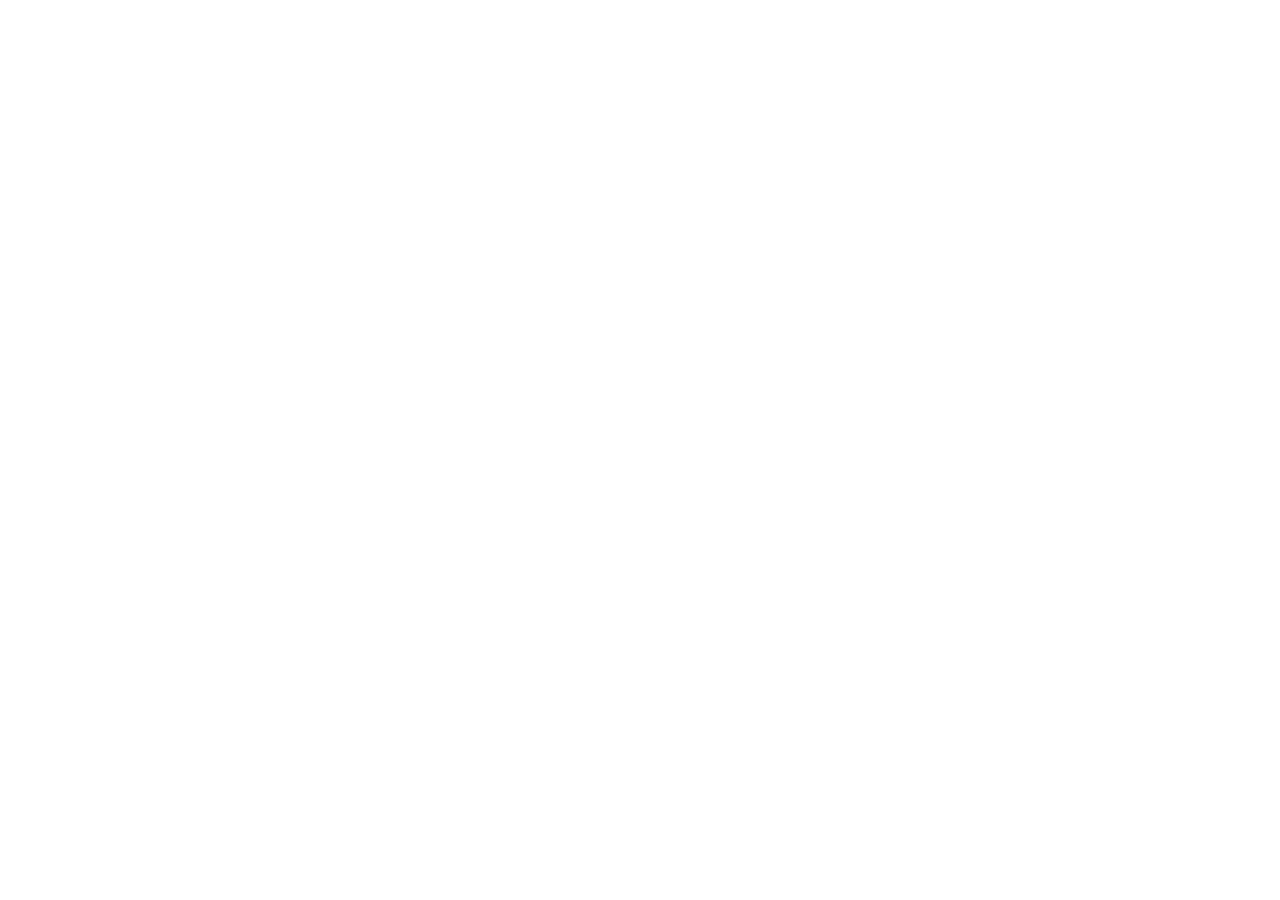
==== commit 97ce6460: "Cleaning master for init." ====
--- a/ActiveBox/index.html
+++ b/ActiveBox/index.html
@@ -7,202 +7,5 @@
     <link rel="icon" type="image/svg" href="images/favicon.svg">
     <link rel="stylesheet" href="styles/style.css">
 </head>
-<body>
-    <header class="header">
-        <div class="container">
-            <a class="header__logo" href="#top">
-                <img src="images/logo.svg">
-            </a>
-            <nav class="menu">
-                <ul class="menu__items">
-                    <li class="menu__item"><a class="menu__link">features</a></li>
-                    <li class="menu__item"><a class="menu__link">features</a></li>
-                    <li class="menu__item"><a class="menu__link">our team</a></li>
-                    <li class="menu__item"><a class="menu__link">testimonials</a></li>
-                    <li class="menu__item"><a class="menu__link">download</a></li>
-                </ul>
-            </nav>
-        </div>
-    </header>
-    <main>
-        <section class="intro">
-            <div class="container"> 
-                <h1 class="intro__title">Your Favorite One Page Multi Purpose Template</h1>
-                <p class="intro__text">Lorem ipsum dolor sit amet, consectetur adipiscing elit. Praesent commodo cursus magna vel scelerisque nisl consectetur et.</p>
-                <button>Find Out More</button>
-            </div>
-        </section>
-        <div class="features">
-            <div class="container">
-                <div class="features__item">
-                    <div class="features__item__wrapper-image">
-                        <svg class="features__item__image" width="77" height="77" viewBox="0 0 77 77" fill="none" xmlns="http://www.w3.org/2000/svg">
-                            <path d="M50.7596 76.1257H13.5929C10.0971 76.1146 6.7482 74.7182 4.28016 72.2423C1.81212 69.7665 0.426252 66.4132 0.42627 62.9173V25.8757C0.437257 22.387 1.82798 19.0444 4.29483 16.5776C6.76169 14.1107 10.1043 12.72 13.5929 12.709H24.7179C25.2705 12.709 25.8004 12.9285 26.1911 13.3192C26.5818 13.7099 26.8013 14.2398 26.8013 14.7923C26.8013 15.3449 26.5818 15.8748 26.1911 16.2655C25.8004 16.6562 25.2705 16.8757 24.7179 16.8757H13.5929C11.2094 16.8866 8.92654 17.8383 7.24108 19.5238C5.55563 21.2093 4.6039 23.4921 4.59294 25.8757V62.9173C4.59291 65.3081 5.53979 67.6016 7.22643 69.2961C8.91307 70.9905 11.2022 71.948 13.5929 71.959H50.7596C51.947 71.959 53.1227 71.7251 54.2197 71.2707C55.3167 70.8164 56.3134 70.1503 57.153 69.3107C57.9926 68.4712 58.6586 67.4744 59.113 66.3774C59.5674 65.2804 59.8013 64.1047 59.8013 62.9173V55.5007C59.8013 54.9481 60.0208 54.4182 60.4115 54.0275C60.8022 53.6368 61.3321 53.4173 61.8846 53.4173C62.4371 53.4173 62.967 53.6368 63.3577 54.0275C63.7484 54.4182 63.9679 54.9481 63.9679 55.5007V62.9173C63.9679 66.4204 62.5763 69.78 60.0993 72.257C57.6223 74.7341 54.2627 76.1257 50.7596 76.1257V76.1257Z" fill="#FF4343"/>
-                            <path d="M61.7179 27.3756C61.1795 27.3761 60.6618 27.1681 60.2734 26.7952C59.885 26.4223 59.6561 25.9136 59.6345 25.3756C59.5516 23.8318 59.0629 22.3371 58.2179 21.0423C57.5377 19.9667 56.6268 19.0559 55.5512 18.3756C54.3002 17.5675 52.8689 17.0808 51.3845 16.959C51.1109 16.9483 50.842 16.8837 50.5934 16.7689C50.3447 16.6542 50.1211 16.4916 49.9353 16.2903C49.7495 16.0891 49.6053 15.8532 49.5108 15.5962C49.4163 15.3391 49.3734 15.066 49.3845 14.7923C49.3728 14.2647 49.5658 13.7529 49.9232 13.3645C50.2805 12.9761 50.7744 12.7412 51.3012 12.709C53.6148 12.8121 55.8588 13.5313 57.8012 14.7923C59.3832 15.7885 60.7216 17.127 61.7179 18.709C62.9789 20.6514 63.6981 22.8954 63.8012 25.209C63.8124 25.4826 63.7695 25.7558 63.675 26.0128C63.5805 26.2699 63.4362 26.5058 63.2504 26.707C63.0647 26.9082 62.8411 27.0709 62.5924 27.1856C62.3437 27.3003 62.0749 27.3649 61.8012 27.3756H61.7179Z" fill="#FF4343"/>
-                            <path d="M42.4258 46.5006H32.1342C31.5816 46.5006 31.0517 46.2811 30.661 45.8904C30.2703 45.4997 30.0508 44.9698 30.0508 44.4172V33.9172C30.0476 33.3736 30.2569 32.8503 30.6342 32.4589L51.4675 11.6256C51.8569 11.2438 52.3805 11.03 52.9258 11.03C53.4711 11.03 53.9947 11.2438 54.3842 11.6256L58.0092 15.2506C58.3909 15.64 58.6047 16.1636 58.6047 16.7089C58.6047 17.2542 58.3909 17.7778 58.0092 18.1672C57.8155 18.3625 57.5851 18.5175 57.3312 18.6233C57.0773 18.729 56.805 18.7835 56.53 18.7835C56.255 18.7835 55.9827 18.729 55.7288 18.6233C55.4749 18.5175 55.2445 18.3625 55.0508 18.1672L52.9258 16.0839L34.0925 34.7922V42.3339H41.6342L60.5092 23.4172L58.3842 21.2922C58.0024 20.9028 57.7886 20.3792 57.7886 19.8339C57.7886 19.2886 58.0024 18.765 58.3842 18.3756C58.5778 18.1803 58.8083 18.0253 59.0621 17.9195C59.316 17.8138 59.5883 17.7593 59.8633 17.7593C60.1384 17.7593 60.4107 17.8138 60.6645 17.9195C60.9184 18.0253 61.1488 18.1803 61.3425 18.3756L64.9258 21.9589C65.1211 22.1526 65.2761 22.383 65.3819 22.6369C65.4876 22.8907 65.5421 23.163 65.5421 23.4381C65.5421 23.7131 65.4876 23.9854 65.3819 24.2393C65.2761 24.4931 65.1211 24.7236 64.9258 24.9172L44.0925 45.7506C43.8843 45.9873 43.6279 46.1767 43.3404 46.3061C43.0529 46.4354 42.7411 46.5018 42.4258 46.5006Z" fill="#FF4343"/>
-                            <path d="M63.5928 25.5006C63.0365 25.506 62.4994 25.2971 62.0928 24.9173L58.5095 21.2923C58.1278 20.9028 57.914 20.3793 57.914 19.8339C57.914 19.2886 58.1278 18.765 58.5095 18.3756C58.7032 18.1803 58.9336 18.0254 59.1875 17.9196C59.4413 17.8138 59.7136 17.7594 59.9887 17.7594C60.2637 17.7594 60.536 17.8138 60.7899 17.9196C61.0437 18.0254 61.2741 18.1803 61.4678 18.3756L63.5928 20.5006L71.0928 12.9589L63.5928 5.45894L56.0512 12.9589L58.1762 15.0839C58.5579 15.4734 58.7717 15.997 58.7717 16.5423C58.7717 17.0876 58.5579 17.6112 58.1762 18.0006C57.9825 18.1959 57.7521 18.3509 57.4982 18.4566C57.2443 18.5624 56.972 18.6169 56.697 18.6169C56.422 18.6169 56.1497 18.5624 55.8958 18.4566C55.6419 18.3509 55.4115 18.1959 55.2178 18.0006L51.6345 14.4173C51.4343 14.2312 51.2753 14.0054 51.1677 13.7542C51.06 13.5031 51.0062 13.2322 51.0095 12.9589C51.0054 12.6794 51.0588 12.4021 51.1663 12.1441C51.2738 11.8861 51.4332 11.6529 51.6345 11.4589L62.0928 1.04227C62.2865 0.847004 62.5169 0.692016 62.7708 0.586248C63.0247 0.48048 63.297 0.426025 63.572 0.426025C63.847 0.426025 64.1193 0.48048 64.3732 0.586248C64.6271 0.692016 64.8575 0.847004 65.0512 1.04227L75.5095 11.4589C75.8939 11.8554 76.1088 12.3859 76.1088 12.9381C76.1088 13.4903 75.8939 14.0208 75.5095 14.4173L65.0512 24.9173C64.6598 25.2945 64.1364 25.5039 63.5928 25.5006Z" fill="#FF4343"/>
-                        </svg>    
-                    </div>                      
-                    <h3 class="features__item__title">Easily Customised</h3>
-                    <p class="features__item__text">Cras justo odio, dapibus ac facilisis in, egestas eget quam. Nullam quis risus eget urna mollis ornare vel eu leo. Donec ullamcorper nulla non metus auctor fringilla.</p>
-                </div>
-                <div class="features__item">
-                    <div class="features__item__wrapper-image">
-                        <svg class="features__item__image" width="85" height="77" viewBox="0 0 85 77" fill="none" xmlns="http://www.w3.org/2000/svg">
-                            <path d="M69.2682 60.6166H15.6848C11.5519 60.6166 7.58817 58.9748 4.66573 56.0524C1.74329 53.1299 0.101475 49.1662 0.101475 45.0333V15.8666C0.0794684 13.8042 0.465993 11.7579 1.23876 9.84563C2.01152 7.93337 3.15523 6.19302 4.60392 4.72496C6.05262 3.2569 7.77763 2.09018 9.67946 1.29209C11.5813 0.493999 13.6223 0.0803338 15.6848 0.0749512H69.2682C73.3977 0.0859488 77.355 1.73129 80.2751 4.65135C83.1951 7.57141 84.8405 11.5287 84.8515 15.6583V45.0333C84.8515 47.0797 84.4484 49.1061 83.6653 50.9968C82.8821 52.8874 81.7343 54.6053 80.2872 56.0524C78.8402 57.4994 77.1223 58.6473 75.2316 59.4304C73.341 60.2135 71.3146 60.6166 69.2682 60.6166ZM15.6848 4.24162C12.6569 4.24162 9.75305 5.44444 7.61201 7.58548C5.47097 9.72652 4.26814 12.6304 4.26814 15.6583V45.0333C4.26814 48.0612 5.47097 50.965 7.61201 53.1061C9.75305 55.2471 12.6569 56.45 15.6848 56.45H69.2682C72.296 56.45 75.1999 55.2471 77.341 53.1061C79.482 50.965 80.6848 48.0612 80.6848 45.0333V15.8666C80.7125 14.3499 80.4376 12.8429 79.8763 11.4336C79.315 10.0244 78.4784 8.7411 77.4155 7.6588C76.3526 6.5765 75.0847 5.71688 73.6858 5.13015C72.2869 4.54343 70.7851 4.24137 69.2682 4.24162H15.6848Z" fill="#FF4343"/>
-                            <path d="M82.7673 44.7834H2.18392C1.63472 44.7727 1.111 44.5498 0.722583 44.1614C0.334171 43.773 0.111253 43.2492 0.100586 42.7C0.100586 42.1475 0.320079 41.6176 0.71078 41.2269C1.10148 40.8362 1.63138 40.6167 2.18392 40.6167H82.7673C83.3198 40.6167 83.8497 40.8362 84.2404 41.2269C84.6311 41.6176 84.8506 42.1475 84.8506 42.7C84.8506 43.2526 84.6311 43.7825 84.2404 44.1732C83.8497 44.5639 83.3198 44.7834 82.7673 44.7834Z" fill="#FF4343"/>
-                            <path d="M42.4207 76.7417C41.8682 76.7417 41.3383 76.5222 40.9476 76.1315C40.5569 75.7408 40.3374 75.2109 40.3374 74.6584V58.5334C40.3374 57.9809 40.5569 57.451 40.9476 57.0603C41.3383 56.6696 41.8682 56.4501 42.4207 56.4501C42.9733 56.4501 43.5032 56.6696 43.8939 57.0603C44.2846 57.451 44.5041 57.9809 44.5041 58.5334V74.6584C44.5041 75.2109 44.2846 75.7408 43.8939 76.1315C43.5032 76.5222 42.9733 76.7417 42.4207 76.7417Z" fill="#FF4343"/>
-                            <path d="M66.4938 76.7417H18.1605C17.6079 76.7417 17.078 76.5222 16.6873 76.1315C16.2966 75.7408 16.0771 75.2109 16.0771 74.6584C16.0771 74.1059 16.2966 73.576 16.6873 73.1853C17.078 72.7946 17.6079 72.5751 18.1605 72.5751H66.4938C67.0464 72.5751 67.5763 72.7946 67.967 73.1853C68.3577 73.576 68.5772 74.1059 68.5772 74.6584C68.5772 75.2109 68.3577 75.7408 67.967 76.1315C67.5763 76.5222 67.0464 76.7417 66.4938 76.7417Z" fill="#FF4343"/>
-                        </svg>
-                    </div>                        
-                    <h3 class="features__item__title">Responsive Ready</h3>
-                    <p class="features__item__text">Cras justo odio, dapibus ac facilisis in, egestas eget quam. Nullam quis risus eget urna mollis ornare vel eu leo. Donec ullamcorper nulla non metus auctor fringilla.</p>
-                </div>
-                <div class="features__item">
-                    <div class="features__item__wrapper-image">
-                        <svg class="features__item__image" width="69" height="90" viewBox="0 0 69 90" fill="none" xmlns="http://www.w3.org/2000/svg">
-                            <path d="M51.4917 63.2833C51.1469 63.2873 50.8066 63.2056 50.5011 63.0456C50.1957 62.8856 49.9348 62.6523 49.7417 62.3666C49.5878 62.1352 49.4818 61.8752 49.4299 61.6022C49.3779 61.3291 49.3812 61.0484 49.4394 60.7766C49.4977 60.5048 49.6097 60.2474 49.769 60.0195C49.9282 59.7917 50.1315 59.598 50.3667 59.45C55.7266 56.0025 59.826 50.912 62.0513 44.9404C64.2767 38.9687 64.5084 32.4369 62.7118 26.3226C60.9152 20.2082 57.1869 14.84 52.0848 11.0214C46.9827 7.20279 40.7812 5.13906 34.4084 5.13906C28.0355 5.13906 21.834 7.20279 16.7319 11.0214C11.6298 14.84 7.90151 20.2082 6.10491 26.3226C4.30831 32.4369 4.54003 38.9687 6.76542 44.9404C8.9908 50.912 13.0902 56.0025 18.45 59.45C18.6957 59.5901 18.9103 59.7789 19.0807 60.0046C19.2511 60.2304 19.3737 60.4886 19.4411 60.7633C19.5085 61.038 19.5192 61.3236 19.4727 61.6026C19.4261 61.8816 19.3232 62.1482 19.1702 62.3862C19.0173 62.6241 18.8174 62.8284 18.583 62.9866C18.3485 63.1448 18.0842 63.2536 17.8063 63.3064C17.5284 63.3591 17.2426 63.3547 16.9665 63.2935C16.6903 63.2322 16.4296 63.1153 16.2 62.95C10.0822 59.0162 5.40286 53.207 2.86229 46.3918C0.321723 39.5765 0.0565906 32.1218 2.10657 25.1433C4.15655 18.1648 8.4114 12.0378 14.2343 7.67936C20.0572 3.32093 27.135 0.965454 34.4084 0.965454C41.6818 0.965454 48.7596 3.32093 54.5825 7.67936C60.4054 12.0378 64.6602 18.1648 66.7102 25.1433C68.7602 32.1218 68.495 39.5765 65.9545 46.3918C63.4139 53.207 58.7345 59.0162 52.6167 62.95C52.2846 63.1734 51.892 63.2898 51.4917 63.2833V63.2833Z" fill="#FF4343"/>
-                            <path d="M51.4917 79.7417H17.325C16.7758 79.731 16.2521 79.5081 15.8637 79.1197C15.4753 78.7313 15.2524 78.2076 15.2417 77.6584V61.2C15.2524 60.6508 15.4753 60.1271 15.8637 59.7387C16.2521 59.3503 16.7758 59.1274 17.325 59.1167C17.8776 59.1167 18.4075 59.3362 18.7982 59.7269C19.1889 60.1176 19.4084 60.6475 19.4084 61.2V75.575H49.4084V61.2C49.4084 60.6475 49.6279 60.1176 50.0186 59.7269C50.4093 59.3362 50.9392 59.1167 51.4917 59.1167C52.0409 59.1274 52.5646 59.3503 52.953 59.7387C53.3414 60.1271 53.5644 60.6508 53.575 61.2V77.6584C53.5644 78.2076 53.3414 78.7313 52.953 79.1197C52.5646 79.5081 52.0409 79.731 51.4917 79.7417V79.7417Z" fill="#FF4343"/>
-                            <path d="M23.4915 89.9084C22.939 89.9084 22.4091 89.6889 22.0184 89.2982C21.6277 88.9075 21.4082 88.3776 21.4082 87.8251V80.4918C21.4189 79.9426 21.6418 79.4189 22.0302 79.0304C22.4186 78.642 22.9423 78.4191 23.4915 78.4084C24.0441 78.4084 24.574 78.6279 24.9647 79.0186C25.3554 79.4093 25.5749 79.9392 25.5749 80.4918V87.8251C25.5749 88.3776 25.3554 88.9075 24.9647 89.2982C24.574 89.6889 24.0441 89.9084 23.4915 89.9084Z" fill="#FF4343"/>
-                            <path d="M45.325 89.9084C44.7725 89.9084 44.2426 89.6889 43.8519 89.2982C43.4612 88.9075 43.2417 88.3776 43.2417 87.8251V80.4918C43.2417 79.9392 43.4612 79.4093 43.8519 79.0186C44.2426 78.6279 44.7725 78.4084 45.325 78.4084C45.8742 78.4191 46.398 78.642 46.7864 79.0304C47.1748 79.4189 47.3977 79.9426 47.4084 80.4918V87.8251C47.4084 88.3776 47.1889 88.9075 46.7982 89.2982C46.4075 89.6889 45.8776 89.9084 45.325 89.9084Z" fill="#FF4343"/>
-                            <path d="M34.4085 79.7416C33.856 79.7416 33.3261 79.5221 32.9354 79.1314C32.5447 78.7407 32.3252 78.2108 32.3252 77.6582V44.3249C32.3252 43.7724 32.5447 43.2425 32.9354 42.8518C33.3261 42.4611 33.856 42.2416 34.4085 42.2416C34.9611 42.2416 35.491 42.4611 35.8817 42.8518C36.2724 43.2425 36.4919 43.7724 36.4919 44.3249V77.6582C36.4919 78.2108 36.2724 78.7407 35.8817 79.1314C35.491 79.5221 34.9611 79.7416 34.4085 79.7416Z" fill="#FF4343"/>
-                        </svg> 
-                    </div>                       
-                    <h3 class="features__item__title">Modern Design</h3>
-                    <p class="features__item__text">Cras justo odio, dapibus ac facilisis in, egestas eget quam. Nullam quis risus eget urna mollis ornare vel eu leo. Donec ullamcorper nulla non metus auctor fringilla.</p>
-                </div>
-                <div class="features__item">
-                    <div class="features__item__wrapper-image">
-                        <svg class="features__item__image" width="79" height="77" viewBox="0 0 79 77" fill="none" xmlns="http://www.w3.org/2000/svg">
-                            <path d="M19.4919 76.4083C17.9912 76.3711 16.5376 75.8769 15.3252 74.9916C14.0464 74.0723 13.0996 72.7638 12.6264 71.2616C12.1532 69.7594 12.1791 68.1445 12.7002 66.6583L17.9502 50.4916C18.1555 49.8537 18.1531 49.1672 17.9435 48.5308C17.7338 47.8944 17.3277 47.3409 16.7836 46.9499L3.03356 36.9499C1.79664 36.045 0.874324 34.7752 0.396221 33.3191C-0.0818823 31.8629 -0.0917467 30.2936 0.368013 28.8316C0.827772 27.3695 1.73405 26.0883 2.9595 25.1679C4.18495 24.2474 5.66799 23.7341 7.20023 23.6999H24.2002C24.8395 23.7146 25.4683 23.5353 26.0038 23.1858C26.5393 22.8362 26.9564 22.3328 27.2002 21.7416L32.4502 5.53326C32.8944 4.03821 33.8142 2.72887 35.07 1.80395C36.3258 0.879022 37.849 0.389007 39.4086 0.408261V0.408261C40.9559 0.390404 42.468 0.870981 43.7211 1.77893C44.9742 2.68687 45.9019 3.97398 46.3669 5.44993L51.6169 21.7416C51.832 22.3683 52.2359 22.9131 52.773 23.301C53.3102 23.689 53.9543 23.9011 54.6169 23.9083H71.6586C73.1908 23.9424 74.6738 24.4558 75.8993 25.3762C77.1247 26.2966 78.031 27.5779 78.4908 29.0399C78.9505 30.5019 78.9407 32.0713 78.4626 33.5274C77.9845 34.9835 77.0622 36.2533 75.8252 37.1583L62.0752 47.1583C61.5311 47.5492 61.125 48.1027 60.9153 48.7392C60.7057 49.3756 60.7033 50.0621 60.9086 50.6999L66.2002 66.9083C66.7102 68.3994 66.7262 70.0152 66.2459 71.5162C65.7656 73.0172 64.8145 74.3235 63.5336 75.2416C62.2908 76.1779 60.7771 76.6843 59.2211 76.6843C57.6651 76.6843 56.1513 76.1779 54.9086 75.2416L41.1586 65.2416C40.6165 64.8577 39.9686 64.6516 39.3044 64.6516C38.6402 64.6516 37.9923 64.8577 37.4502 65.2416L23.6586 75.2416C22.423 76.0505 20.9678 76.4579 19.4919 76.4083V76.4083ZM7.15856 27.9916C6.48984 27.9726 5.8335 28.1745 5.29116 28.5662C4.74882 28.9579 4.35074 29.5175 4.15856 30.1583C3.94233 30.7913 3.93493 31.4769 4.13744 32.1145C4.33995 32.752 4.74168 33.3077 5.28356 33.6999L19.0752 43.6999C20.351 44.6224 21.298 45.929 21.7778 47.4284C22.2577 48.9279 22.2451 50.5415 21.7419 52.0333L16.4919 68.0749C16.2688 68.7073 16.2579 69.3952 16.4609 70.0343C16.6639 70.6734 17.0698 71.2289 17.6169 71.6166C18.1485 72.0254 18.8004 72.2471 19.4711 72.2471C20.1417 72.2471 20.7936 72.0254 21.3252 71.6166L35.2419 61.6166C36.4862 60.7027 37.9897 60.2099 39.5336 60.2099C41.0774 60.2099 42.5809 60.7027 43.8252 61.6166L57.4919 71.7416C58.0235 72.1504 58.6754 72.3721 59.3461 72.3721C60.0167 72.3721 60.6686 72.1504 61.2002 71.7416C61.7474 71.3539 62.1532 70.7984 62.3562 70.1593C62.5592 69.5202 62.5484 68.8323 62.3252 68.1999L57.0752 52.0333C56.5721 50.5415 56.5595 48.9279 57.0393 47.4284C57.5191 45.929 58.4662 44.6224 59.7419 43.6999L73.4919 33.6999C74.0227 33.3057 74.4168 32.7551 74.6188 32.1256C74.8209 31.496 74.8209 30.819 74.6187 30.1895C74.4165 29.5599 74.0223 29.0095 73.4915 28.6153C72.9606 28.2212 72.3197 28.003 71.6586 27.9916H54.6169C53.0884 27.9726 51.6041 27.4764 50.3715 26.5725C49.1388 25.6685 48.2195 24.402 47.7419 22.9499L42.4086 6.74159C42.2164 6.1008 41.8183 5.54123 41.276 5.14955C40.7336 4.75786 40.0773 4.55589 39.4086 4.57493V4.57493C38.7398 4.55589 38.0835 4.75786 37.5412 5.14955C36.9988 5.54123 36.6007 6.1008 36.4086 6.74159L31.0752 22.9499C30.5977 24.402 29.6783 25.6685 28.4456 26.5725C27.213 27.4764 25.7287 27.9726 24.2002 27.9916H7.15856Z" fill="#FF4343"/>
-                        </svg>
-                    </div>                        
-                    <h3 class="features__item__title">Clean Code</h3>
-                    <p class="features__item__text">Cras justo odio, dapibus ac facilisis in, egestas eget quam. Nullam quis risus eget urna mollis ornare vel eu leo. Donec ullamcorper nulla non metus auctor fringilla.</p>
-                </div>
-                <div class="features__item">
-                    <div class="features__item__wrapper-image">
-                        <svg class="features__item__image" width="77" height="82" viewBox="0 0 77 82" fill="none" xmlns="http://www.w3.org/2000/svg">
-                            <path d="M40.2996 81.2277C29.8015 81.2277 19.7333 76.9995 12.31 69.473C4.88668 61.9466 0.716309 51.7386 0.716309 41.0946C0.716309 30.4507 4.88668 20.2427 12.31 12.7163C19.7333 5.18984 29.8015 0.961548 40.2996 0.961548C40.8522 0.961548 41.3821 1.18409 41.7728 1.58022C42.1635 1.97634 42.383 2.51361 42.383 3.07382C42.383 3.63402 42.1635 4.17129 41.7728 4.56742C41.3821 4.96354 40.8522 5.18608 40.2996 5.18608C34.4566 5.15096 28.6957 6.58215 23.5305 9.3521C18.3653 12.122 13.9563 16.1447 10.6965 21.0614C7.43676 25.9782 5.42745 31.6363 4.84772 37.5314C4.268 43.4265 5.13587 49.3755 7.37398 54.848C9.61209 60.3205 13.1509 65.1466 17.675 68.8961C22.199 72.6455 27.5678 75.2018 33.3027 76.3371C39.0376 77.4724 44.9604 77.1514 50.5433 75.4028C56.1261 73.6541 61.1956 70.5321 65.2996 66.3151C65.4849 66.0928 65.7135 65.9117 65.971 65.7831C66.2286 65.6545 66.5095 65.5814 66.7963 65.5681C67.0831 65.5549 67.3695 65.6018 67.6375 65.7061C67.9055 65.8104 68.1494 65.9697 68.3538 66.174C68.5582 66.3784 68.7188 66.6233 68.8254 66.8936C68.9321 67.1638 68.9825 67.4535 68.9735 67.7444C68.9645 68.0353 68.8963 68.3212 68.7731 68.5841C68.65 68.8471 68.4746 69.0814 68.258 69.2723C64.6149 73.0485 60.2661 76.0506 55.4657 78.1033C50.6653 80.1561 45.5095 81.2182 40.2996 81.2277V81.2277Z" fill="#FF4343"/>
-                            <path d="M39.0498 54.6131C38.7797 54.6219 38.5106 54.5739 38.2596 54.4721C38.0086 54.3703 37.7812 54.2169 37.5915 54.0216L20.9248 37.1235C20.7296 36.9271 20.5746 36.6935 20.4688 36.4361C20.363 36.1787 20.3086 35.9026 20.3086 35.6238C20.3086 35.3449 20.363 35.0688 20.4688 34.8114C20.5746 34.554 20.7296 34.3204 20.9248 34.1241C21.3213 33.7343 21.8518 33.5164 22.404 33.5164C22.9562 33.5164 23.4867 33.7343 23.8832 34.1241L39.0498 49.5436L73.0082 15.1136C73.4005 14.7159 73.9325 14.4924 74.4873 14.4924C75.0421 14.4924 75.5742 14.7159 75.9665 15.1136C76.3588 15.5114 76.5792 16.0508 76.5792 16.6133C76.5792 17.1758 76.3588 17.7153 75.9665 18.1131L40.5498 54.0216C40.351 54.2161 40.116 54.3686 39.8584 54.4701C39.6009 54.5717 39.3261 54.6203 39.0498 54.6131V54.6131Z" fill="#FF4343"/>
-                        </svg>
-                    </div>                     
-                    <h3 class="features__item__title">Ready to Ship</h3>
-                    <p class="features__item__text">Cras justo odio, dapibus ac facilisis in, egestas eget quam. Nullam quis risus eget urna mollis ornare vel eu leo. Donec ullamcorper nulla non metus auctor fringilla.</p>
-                </div>
-                <div class="features__item">
-                    <div class="features__item__wrapper-image">
-                        <svg class="features__item__image" width="85" height="65" viewBox="0 0 85 65" fill="none" xmlns="http://www.w3.org/2000/svg">
-                            <path d="M61.1081 46.1999H43.6497C43.0972 46.1999 42.5673 45.9804 42.1766 45.5897C41.7859 45.199 41.5664 44.6691 41.5664 44.1165C41.5664 43.564 41.7859 43.0341 42.1766 42.6434C42.5673 42.2527 43.0972 42.0332 43.6497 42.0332H61.1081C61.6606 42.0332 62.1905 42.2527 62.5812 42.6434C62.9719 43.0341 63.1914 43.564 63.1914 44.1165C63.1914 44.6691 62.9719 45.199 62.5812 45.5897C62.1905 45.9804 61.6606 46.1999 61.1081 46.1999Z" fill="#FF4343"/>
-                            <path d="M72.8583 44.9082C72.6117 44.9667 72.3548 44.9667 72.1083 44.9082C71.8515 44.8157 71.6159 44.6726 71.4153 44.4874C71.2148 44.3022 71.0535 44.0787 70.9408 43.8301C70.8281 43.5815 70.7665 43.3128 70.7595 43.04C70.7524 42.7671 70.8002 42.4956 70.8999 42.2416L80.8166 15.7416C81.0128 15.2299 81.4028 14.8162 81.9019 14.59C82.401 14.3638 82.9692 14.3434 83.4833 14.5332C83.9989 14.7387 84.4159 15.1341 84.6485 15.638C84.8811 16.142 84.9114 16.7159 84.7333 17.2416L74.8166 43.6166C74.6486 43.9971 74.3746 44.3213 74.0274 44.5504C73.6801 44.7794 73.2742 44.9036 72.8583 44.9082V44.9082Z" fill="#FF4343"/>
-                            <path d="M30.3164 45.7C29.8817 45.7032 29.4573 45.5674 29.1051 45.3126C28.7528 45.0578 28.4911 44.6972 28.3581 44.2834L15.2747 4.53337H2.77474C2.22221 4.53337 1.6923 4.31387 1.3016 3.92317C0.9109 3.53247 0.691406 3.00257 0.691406 2.45003C0.702073 1.90084 0.924992 1.37711 1.3134 0.988698C1.70182 0.600285 2.22555 0.377366 2.77474 0.366699H16.7747C17.2064 0.375905 17.6251 0.516406 17.9749 0.76949C18.3248 1.02257 18.5892 1.37623 18.7331 1.78337L32.4414 42.95C32.5327 43.207 32.5716 43.4796 32.5558 43.7519C32.5401 44.0241 32.4699 44.2904 32.3495 44.5351C32.2291 44.7798 32.0609 44.9979 31.8549 45.1765C31.6488 45.3551 31.409 45.4906 31.1497 45.575C30.885 45.6794 30.6001 45.7221 30.3164 45.7V45.7Z" fill="#FF4343"/>
-                            <path d="M36.7334 64.45C34.2611 64.45 31.8444 63.7169 29.7888 62.3433C27.7332 60.9698 26.131 59.0176 25.1849 56.7335C24.2388 54.4494 23.9913 51.9361 24.4736 49.5113C24.9559 47.0866 26.1464 44.8593 27.8946 43.1111C29.6427 41.363 31.87 40.1725 34.2948 39.6901C36.7195 39.2078 39.2329 39.4554 41.5169 40.4015C43.801 41.3476 45.7533 42.9497 47.1268 45.0053C48.5003 47.0609 49.2334 49.4777 49.2334 51.95C49.2334 55.2652 47.9164 58.4446 45.5722 60.7888C43.228 63.133 40.0486 64.45 36.7334 64.45V64.45ZM36.7334 43.6166C35.0852 43.6166 33.4741 44.1054 32.1037 45.021C30.7332 45.9367 29.6651 47.2382 29.0344 48.7609C28.4037 50.2836 28.2386 51.9592 28.5602 53.5757C28.8817 55.1922 29.6754 56.6771 30.8408 57.8425C32.0063 59.008 33.4911 59.8016 35.1077 60.1232C36.7242 60.4447 38.3997 60.2797 39.9224 59.649C41.4452 59.0182 42.7466 57.9501 43.6623 56.5797C44.578 55.2093 45.0667 53.5981 45.0667 51.95C45.0667 49.7398 44.1888 47.6202 42.626 46.0574C41.0632 44.4946 38.9435 43.6166 36.7334 43.6166Z" fill="#FF4343"/>
-                            <path d="M68.0249 64.45C65.5526 64.45 63.1359 63.7169 61.0803 62.3433C59.0247 60.9698 57.4225 59.0176 56.4764 56.7335C55.5303 54.4494 55.2828 51.9361 55.7651 49.5113C56.2474 47.0866 57.4379 44.8593 59.1861 43.1111C60.9342 41.363 63.1615 40.1725 65.5863 39.6901C68.011 39.2078 70.5244 39.4554 72.8084 40.4015C75.0925 41.3476 77.0448 42.9497 78.4183 45.0053C79.7918 47.0609 80.5249 49.4777 80.5249 51.95C80.5249 55.2652 79.2079 58.4446 76.8637 60.7888C74.5195 63.133 71.3401 64.45 68.0249 64.45V64.45ZM68.0249 43.6166C66.3767 43.6166 64.7656 44.1054 63.3952 45.021C62.0247 45.9367 60.9566 47.2382 60.3259 48.7609C59.6952 50.2836 59.5302 51.9592 59.8517 53.5757C60.1732 55.1922 60.9669 56.6771 62.1324 57.8425C63.2978 59.008 64.7826 59.8016 66.3992 60.1232C68.0157 60.4447 69.6912 60.2797 71.2139 59.649C72.7367 59.0182 74.0381 57.9501 74.9538 56.5797C75.8695 55.2093 76.3582 53.5981 76.3582 51.95C76.3582 49.7398 75.4803 47.6202 73.9175 46.0574C72.3547 44.4946 70.235 43.6166 68.0249 43.6166Z" fill="#FF4343"/>
-                        </svg> 
-                    </div>
-                    <h3 class="features__item__title">Download for Free</h3>
-                    <p class="features__item__text">Cras justo odio, dapibus ac facilisis in, egestas eget quam. Nullam quis risus eget urna mollis ornare vel eu leo. Donec ullamcorper nulla non metus auctor fringilla.</p>
-                </div>
-            </div>
-        </div>
-        <div class="works">
-            <div class="works__wrapper">
-                <div class="works__item">
-                    <a class="works__item__link" href="https://www.example.com">
-                        <div class="works__item__image">
-                            <img class="works__item__image" src="images/work_1.png">
-                        </div>
-                        <div class="works__item__overlay">
-                            <h3 class="works__item__overlay__title">Project Name</h3>
-                            <p class="works__item__overlay__text">User Interface Design</p>
-                        </div>
-                    </a>
-                </div>
-                <div class="works__item">
-                    <a class="works__item__link" href="https://www.example.com">
-                        <div class="works__item__image">
-                            <img class="works__item__image" src="images/work_2.png">
-                        </div>
-                        <div class="works__item__overlay">
-                            <h3 class="works__item__overlay__title">Project Name</h3>
-                            <p class="works__item__overlay__text">User Interface Design</p>
-                        </div>
-                    </a>
-                </div>
-                <div class="works__item">
-                    <a class="works__item__link" href="https://www.example.com">
-                        <div class="works__item__image">
-                            <img class="works__item__image" src="images/work_3.png">
-                        </div>
-                        <div class="works__item__overlay">
-                            <h3 class="works__item__overlay__title">Project Name</h3>
-                            <p class="works__item__overlay__text">User Interface Design</p>
-                        </div>
-                    </a>
-                </div>
-                <div class="works__item">
-                    <a class="works__item__link" href="https://www.example.com">
-                        <div class="works__item__image">
-                            <img class="works__item__image" src="images/work_4.png">
-                        </div>
-                        <div class="works__item__overlay">
-                            <h3 class="works__item__overlay__title">Project Name</h3>
-                            <p class="works__item__overlay__text">User Interface Design</p>
-                        </div>
-                    </a>
-                </div>
-                <div class="works__item">
-                    <a class="works__item__link" href="https://www.example.com">
-                        <div class="works__item__image">
-                            <img class="works__item__image" src="images/work_5.png">
-                        </div>
-                        <div class="works__item__overlay">
-                            <h3 class="works__item__overlay__title">Project Name</h3>
-                            <p class="works__item__overlay__text">User Interface Design</p>
-                        </div>
-                    </a>
-                </div>
-                <div class="works__item">
-                    <a class="works__item__link" href="https://www.example.com">
-                        <div class="works__item__image">
-                            <img class="works__item__image" src="images/work_6.png">
-                        </div>
-                        <div class="works__item__overlay">
-                            <h3 class="works__item__overlay__title">Project Name</h3>
-                            <p class="works__item__overlay__text">User Interface Design</p>
-                        </div>
-                    </a>
-                </div>            
-                <div class="works__item">
-                    <a class="works__item__link" href="https://www.example.com">
-                        <div class="works__item__image">
-                            <img class="works__item__image" src="images/work_7.png">
-                        </div>
-                        <div class="works__item__overlay">
-                            <h3 class="works__item__overlay__title">Project Name</h3>
-                            <p class="works__item__overlay__text">User Interface Design</p>
-                        </div>
-                    </a>
-                </div>
-                <div class="works__item">
-                    <a class="works__item__link" href="https://www.example.com">
-                        <div class="works__item__image">
-                            <img class="works__item__image" src="images/work_8.png">
-                        </div>
-                        <div class="works__item__overlay">
-                            <h3 class="works__item__overlay__title">Project Name</h3>
-                            <p class="works__item__overlay__text">User Interface Design</p>
-                        </div>
-                    </a>
-                </div>
-            </div>
-        </div>
-    </main>
-    <footer class="footer">
-        <div class="container">
-            <p class="footer__text">Copyright © 2015 ActiveBox. All Rights</p>
-            <p class="footer__text">ReservedMade with <span>By Kamal Chaneman</span></p>
-        </div>
-    </footer>
 </body>
 </html>
--- a/ActiveBox/styles/style.css
+++ b/ActiveBox/styles/style.css
@@ -1,324 +1,5 @@
-@font-face {
-  font-family: "Raleway";
-  src: url(Raleway-VariableFont_wght.ttf);
-}
 * {
   margin: 0;
   padding: 0;
   box-sizing: border-box;
-}
-
-body {
-  font-family: "Raleway";
-}
-
-@media only screen and (min-width: 1124px) {
-  .container {
-    max-width: 1170px;
-    margin: 0 auto;
-    text-align: center;
-  }
-}
-@media only screen and (min-device-width: 768px) and (max-device-width: 1024px) {
-  .container {
-    max-width: 984px;
-    margin: 0 auto;
-    text-align: center;
-  }
-}
-@media only screen and (max-device-width: 320px) {
-  .container {
-    max-width: 279px;
-    margin: 0 auto;
-    text-align: center;
-  }
-}
-button {
-  width: 100%;
-  max-width: 370px;
-  font-family: "Raleway";
-  font-size: 24px;
-  font-weight: 900;
-  text-transform: uppercase;
-  line-height: 28px;
-  color: #ffffff;
-  background-color: #FF4343;
-  border: none;
-  padding: 26px 10px;
-}
-
-button:hover {
-  background-color: #E71414;
-}
-
-button:active {
-  box-shadow: 4px 4px 30px #FF4343;
-}
-
-.header {
-  position: absolute;
-  width: 100%;
-  z-index: 3;
-}
-.header .container {
-  width: 100%;
-  display: flex;
-  justify-content: space-between;
-  align-items: center;
-  padding: 36px 0;
-}
-.header .container::after {
-  display: block;
-  content: "";
-  width: 1170px;
-  border-bottom: 1px solid #BABBC5;
-  position: absolute;
-  bottom: -1px;
-}
-@media only screen and (min-device-width: 768px) and (max-device-width: 1024px) {
-  .header .container::after {
-    max-width: 984px;
-  }
-}
-.header__logo {
-  display: flex;
-}
-.header .menu__items {
-  display: flex;
-  gap: 5px;
-  list-style: none;
-  text-transform: uppercase;
-  justify-content: space-between;
-}
-@media only screen and (min-device-width: 768px) and (max-device-width: 1024px) {
-  .header .menu__items {
-    gap: 4px;
-  }
-}
-.header .menu__item {
-  min-width: 130px;
-  display: flex;
-  justify-content: center;
-}
-@media only screen and (min-device-width: 768px) and (max-device-width: 1024px) {
-  .header .menu__item {
-    min-width: 110px;
-  }
-}
-.header .menu__link {
-  font-size: 13px;
-  line-height: 15px;
-  font-weight: 700;
-  color: #ffffff;
-}
-@media only screen and (min-device-width: 768px) and (max-device-width: 1024px) {
-  .header .menu__link {
-    font-size: 12px;
-    line-height: 14px;
-  }
-}
-
-.intro {
-  background-image: url("../images/background.png");
-  background-repeat: no-repeat;
-  background-position: center;
-  background-size: cover;
-  position: relative;
-  background-blend-mode: normal;
-  padding: 230px 0 120px;
-  margin-bottom: 116px;
-  z-index: 2;
-  /*
-  @media only screen and (min-device-width: 768px) and (max-device-width: 1024px){   
-          padding: 257px 0 126px;
-      }
-  */
-}
-.intro::after {
-  display: block;
-  position: absolute;
-  width: 100%;
-  height: 100%;
-  content: "";
-  background-color: rgba(37, 43, 73, 0.8);
-  background-blend-mode: normal;
-  left: 0;
-  top: 0;
-  bottom: 0;
-  z-index: -1;
-}
-.intro__title {
-  font-size: 64px;
-  font-weight: 900;
-  line-height: 75px;
-  color: #ffffff;
-  text-transform: uppercase;
-  margin-bottom: 31.43px;
-  /*  
-  @media only screen and (min-device-width: 768px) and (max-device-width: 1024px){   
-          font-size: 48px;
-          line-height: 56px;
-          margin-bottom: 61.86px;
-      }
-  */
-}
-.intro__text {
-  font-size: 24px;
-  font-weight: 400;
-  line-height: 28px;
-  color: #ffffff;
-  margin-bottom: 79.57px;
-  /*
-  @media only screen and (min-device-width: 768px) and (max-device-width: 1024px){   
-          font-size: 18px;
-          line-height: 21px;
-          margin-bottom: 89.14px;
-      }
-  */
-}
-
-.features {
-  margin-bottom: 116px;
-}
-.features .container {
-  display: flex;
-  flex-wrap: wrap;
-  -moz-column-gap: 30px;
-       column-gap: 30px;
-  row-gap: 87.57px;
-  justify-content: center;
-}
-@media only screen and (min-device-width: 768px) and (max-device-width: 1024px) {
-  .features .container {
-    -moz-column-gap: 20px;
-         column-gap: 20px;
-    row-gap: 49px;
-  }
-}
-.features__item {
-  width: 100%;
-  max-width: 370px;
-  display: flex;
-  flex-flow: column;
-  align-items: center;
-}
-@media only screen and (min-device-width: 768px) and (max-device-width: 1024px) {
-  .features__item {
-    max-width: 314px;
-  }
-}
-.features__item__wrapper-image {
-  display: flex;
-  width: 100px;
-  height: 100px;
-  align-items: center;
-  justify-content: center;
-  margin-bottom: 29px;
-}
-@media only screen and (min-device-width: 768px) and (max-device-width: 1024px) {
-  .features__item__wrapper-image {
-    width: 85px;
-    height: 85px;
-    margin-bottom: 23.49px;
-  }
-}
-.features__item__title {
-  font-size: 24px;
-  font-weight: 900;
-  line-height: 28px;
-  text-transform: uppercase;
-  color: #2D3033;
-  padding: 22px 0;
-  margin-bottom: 20.43px;
-}
-@media only screen and (min-device-width: 768px) and (max-device-width: 1024px) {
-  .features__item__title {
-    font-size: 18px;
-    line-height: 21px;
-    padding: 19.775px;
-    margin-bottom: 3.95px;
-  }
-}
-.features__item__text {
-  font-size: 18px;
-  font-weight: 400;
-  line-height: 21px;
-}
-@media only screen and (min-device-width: 768px) and (max-device-width: 1024px) {
-  .features__item__text {
-    font-size: 14px;
-    line-height: 16px;
-  }
-}
-
-.works {
-  display: flex;
-}
-.works__wrapper {
-  width: 100%;
-  max-width: 1512px;
-  display: flex;
-  flex-wrap: wrap;
-  margin: 0 auto;
-}
-.works__item {
-  display: flex;
-  width: 100%;
-  max-width: 378px;
-  border: 1px solid #FFFFFF;
-}
-.works__item__link {
-  position: relative;
-  display: inline-block;
-}
-.works__item__link img {
-  display: block;
-}
-.works__item__link:hover .works__item__overlay {
-  background-color: rgba(255, 67, 67, 0.8);
-  opacity: 1;
-}
-.works__item__link:active .works__item__overlay {
-  background-color: rgba(185, 12, 12, 0.8);
-  opacity: 1;
-}
-.works__item__image-wrapper {
-  width: 380px;
-  height: 340px;
-  overflow: hidden;
-}
-.works__item__image {
-  -o-object-fit: cover;
-     object-fit: cover;
-  width: 100%;
-  height: 100%;
-}
-.works__item__overlay {
-  position: absolute;
-  top: 0;
-  left: 0;
-  width: 100%;
-  height: 100%;
-  display: flex;
-  flex-direction: column;
-  align-items: center;
-  justify-content: center;
-  opacity: 0;
-  transition: opacity 0.1s ease-in-out;
-}
-.works__item__overlay__title {
-  color: #FFFFFF;
-  font-size: 24px;
-  font-weight: 900;
-  line-height: 28px;
-  text-align: center;
-  text-transform: uppercase;
-  margin-bottom: 20.57px;
-}
-.works__item__overlay__text {
-  color: #FFFFFF;
-  font-size: 18px;
-  font-weight: 400;
-  line-height: 21px;
-  text-align: center;
 }/*# sourceMappingURL=style.css.map */
